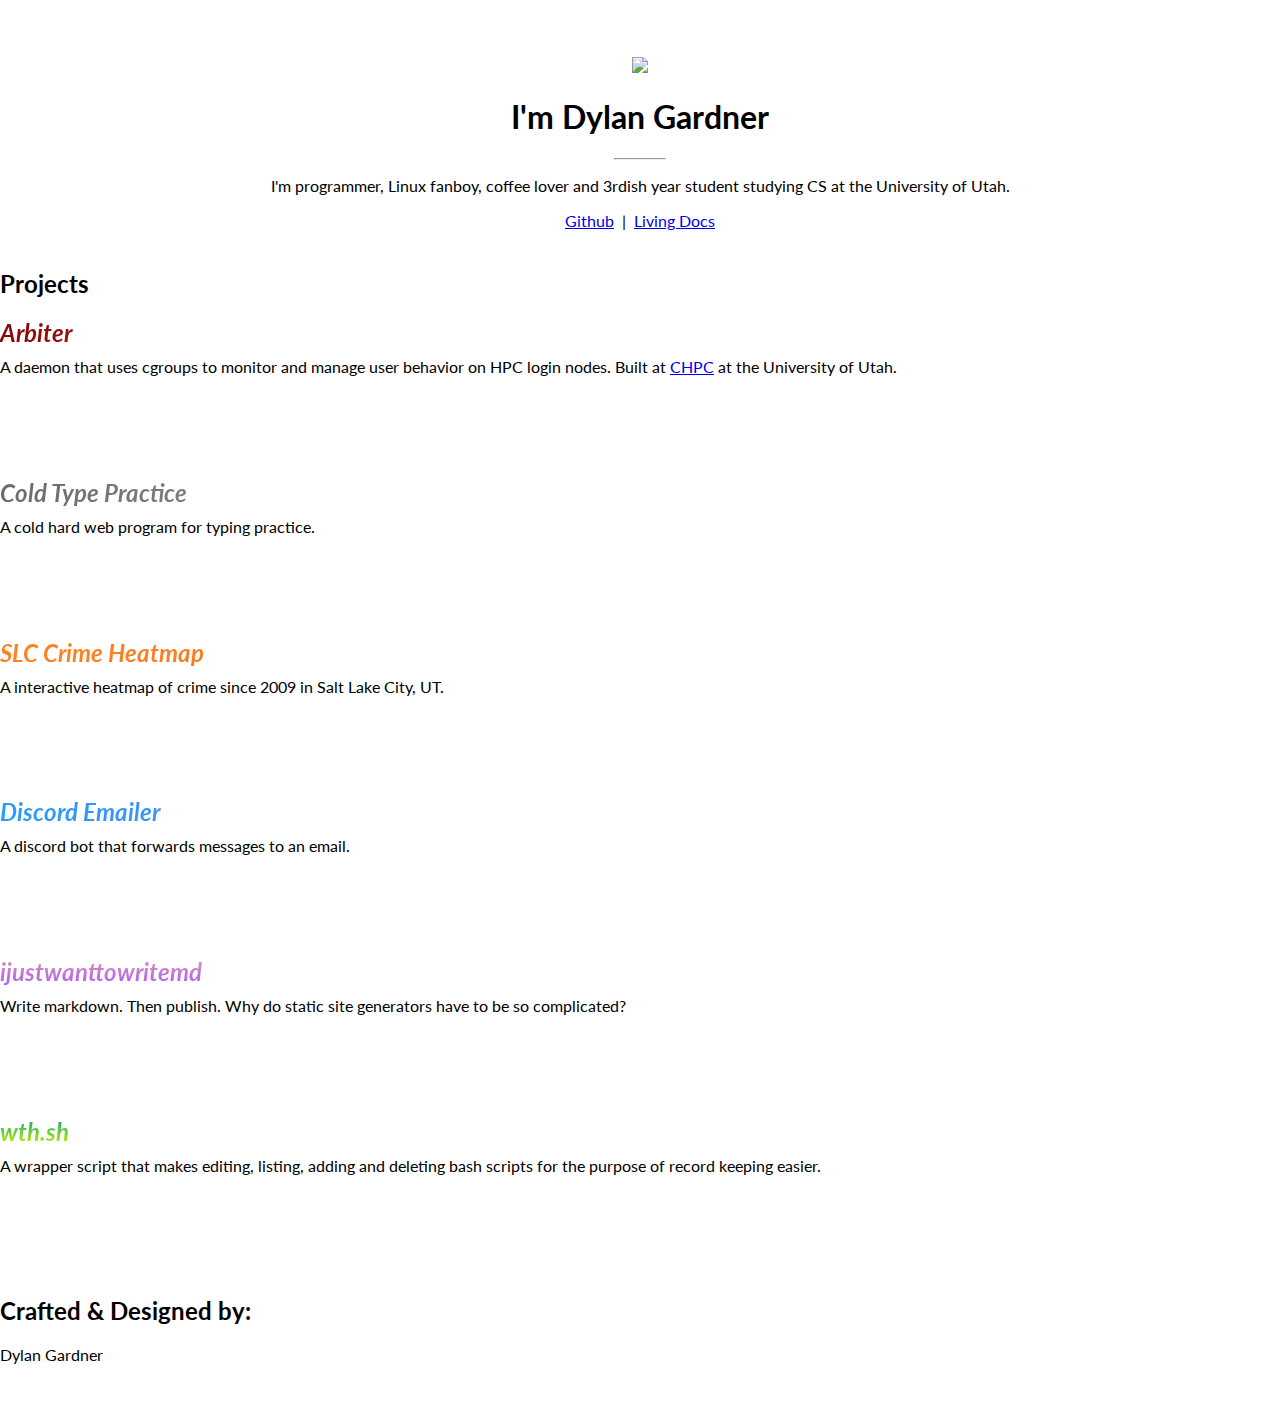
==== index.html @ 2bebaf67 "Replace userctl project box with new Arbiter project" ====
<!DOCTYPE html>
<html>

<head>
  <meta charset="utf-8">
  <meta name="viewport" content="width=device-width, initial-scale=1">
  <title>Dylan Gardner</title>
  <link href="https://fonts.googleapis.com/css?family=Lato:400,700" rel="stylesheet">

  <link rel="stylesheet" href="css/normalize.css">
  <link rel="stylesheet" href="css/justAGrid.min.css">
  <link rel="stylesheet" href="css/bare-simplicity.css">
  <link rel="stylesheet" href="css/extra.css">
</head>

<body class="container">
  <!-- Primary Page Layout -->
  <br><br><br>
  <div id="intro">
    <img src="images/profileColor.svg" width=140>
    <h1>I'm Dylan Gardner</h1>
    <hr>
    <p>I'm programmer, Linux fanboy, coffee lover and 3rdish year student studying CS at the University of Utah.</p>
    <div class="bio-links">
        <a href="https://github.com/dylngg">Github</a>
        &nbsp;|&nbsp;
        <a href="https://dylngg.github.com/living">Living Docs</a>
    </div>
  </div>
  <br>
  <div class="row">
    <h2>Projects</h2>
  </div>
  <div class="row">
    <div class="one-half column" id="feature-arbiter-box">
      <h2 id="feature-arbiter-title"><i><a href="https://gitlab.chpc.utah.edu/arbiter2/arbiter2">Arbiter&nbsp;</a></i></h2>
      A daemon that uses cgroups to monitor and manage user behavior on HPC login nodes. Built at <a href="https://www.chpc.utah.edu">CHPC</a> at the University of Utah.
    </div>
    <div class="one-half column" id="feature-cold-type-practice-box">
      <h2 id="feature-cold-title"><i><a href="https://dylngg.github.io/cold-type-practice">Cold Type Practice&nbsp;</a></i></h2>
      A cold hard web program for typing practice.
    </div>
  </div>
  <div class="row">
    <div class="one-half column" id="feature-slc-box">
      <h2 id="feature-slc-title"><a href="https://dylngg.github.io/slc-crime-heatmap"><i>SLC Crime Heatmap&nbsp;</i></a></h2>
      A interactive heatmap of crime since 2009 in Salt Lake City, UT.
    </div>
    <div class="one-half column" id="feature-discord-box">
      <h2 id="feature-discord-title"><i><a href="https://github.com/dylngg/discord-notification-emailer">Discord Emailer&nbsp;</a></i></h2>
      A discord bot that forwards messages to an email.
    </div>
  </div>
  <div class="row">
    <div class="one-half column" id="feature-ijustwanttowritemd-box">
      <h2 id="feature-ijustwanttowritemd-title"><i><a href="https://github.com/dylngg/ijustwanttowritemd">ijustwanttowritemd&nbsp;</a></i></h2>
      Write markdown. Then publish. Why do static site generators have to be so complicated?
    </div>
    <div class="one-half column" id="feature-wth-box">
      <h2 id="feature-wth-title"><i><a href="https://github.com/dylngg/wth">wth.sh&nbsp;</a></i></h2>
      A wrapper script that makes editing, listing, adding and deleting bash scripts for the purpose of record keeping easier.
    </div>
  </div>
  <br>
  <footer>
    <h2>Crafted &amp; Designed by:</h2>
    Dylan Gardner
  </footer>
  <br><br>
</body>

</html>
---- css/extra.css ----
* {
  font-family: 'Lato', sans-serif;
}
#intro {
  text-align: center;
  max-width: 80%;
  margin: 0 auto;
}
#intro hr {
  width: 50px;
}
.row .one-half {
  min-height: 140px;
}
.one-half h2 {
  margin-bottom: 10px;
}
#feature-arbiter-box h2 {
  color: #c84848;
  background: none;
  background: -moz-linear-gradient(#8c0808, #ff8383);
  background: -webkit-linear-gradient(#8c0808, #ff8383);
  background: linear-gradient(to right, #8c0808, #ff8383);
  background-clip: text !important;
  -moz-background-clip: text !important;
  -webkit-background-clip: text !important;
  -webkit-text-fill-color: transparent !important;
}
#feature-discord-box h2 {
  color: #5487F8;
  background: none;
  background: -moz-linear-gradient(#269cff, #d64de5);
  background: -webkit-linear-gradient(#269cff, #d64de5);
  background: linear-gradient(to right, #269cff, #d64de5);
  background-clip: text !important;
  -moz-background-clip: text !important;
  -webkit-background-clip: text !important;
  -webkit-text-fill-color: transparent !important;
}
#feature-cold-type-practice-box h2 {
  color: #A3A3A3;
  background: none;
  background: -moz-linear-gradient(#6B6B6B, #DCDCDC);
  background: -webkit-linear-gradient(#6B6B6B, #DCDCDC);
  background: linear-gradient(to right, #6B6B6B, #DCDCDC);
  background-clip: text !important;
  -moz-background-clip: text !important;
  -webkit-background-clip: text !important;
  -webkit-text-fill-color: transparent !important;
}
#feature-slc-box h2 {
  color: #EB672E;
  background: none;
  background: -moz-linear-gradient(#FF841D, #D64C40);
  background: -webkit-linear-gradient(#FF841D, #D64C40);
  background: linear-gradient(to right, #FF841D, #D64C40);
  background-clip: text !important;
  -moz-background-clip: text !important;
  -webkit-background-clip: text !important;
  -webkit-text-fill-color: transparent !important;
}
#feature-wth-box h2 {
  color: #67CC3C;
  background: none;
  background: -moz-linear-gradient(#00A877, #CEF000);
  background: -webkit-linear-gradient(#00A877, #CEF000);
  background: linear-gradient(#00A877, #CEF000);
  background-clip: text !important;
  -moz-background-clip: text !important;
  -webkit-background-clip: text !important;
  -webkit-text-fill-color: transparent !important;
}
#feature-ijustwanttowritemd-box h2 {
  color: #C679D7;
  background: none;
  background: -moz-linear-gradient(#DC96B4, #B05CFA);
  background: -webkit-linear-gradient(#DC96B4, #B05CFA);
  background: linear-gradient(#DC96B4, #B05CFA);
  background-clip: text !important;
  -moz-background-clip: text !important;
  -webkit-background-clip: text !important;
  -webkit-text-fill-color: transparent !important;
}
#feature-userctl-box h2 {
  color: #1792D6;
  background: none;
  background: -moz-linear-gradient(#67D0CD, #1556E0);
  background: -webkit-linear-gradient(#67D0CD, #1556E0);
  background: linear-gradient(#67D0CD, #1556E0);
  background-clip: text !important;
  -moz-background-clip: text !important;
  -webkit-background-clip: text !important;
  -webkit-text-fill-color: transparent !important;
}
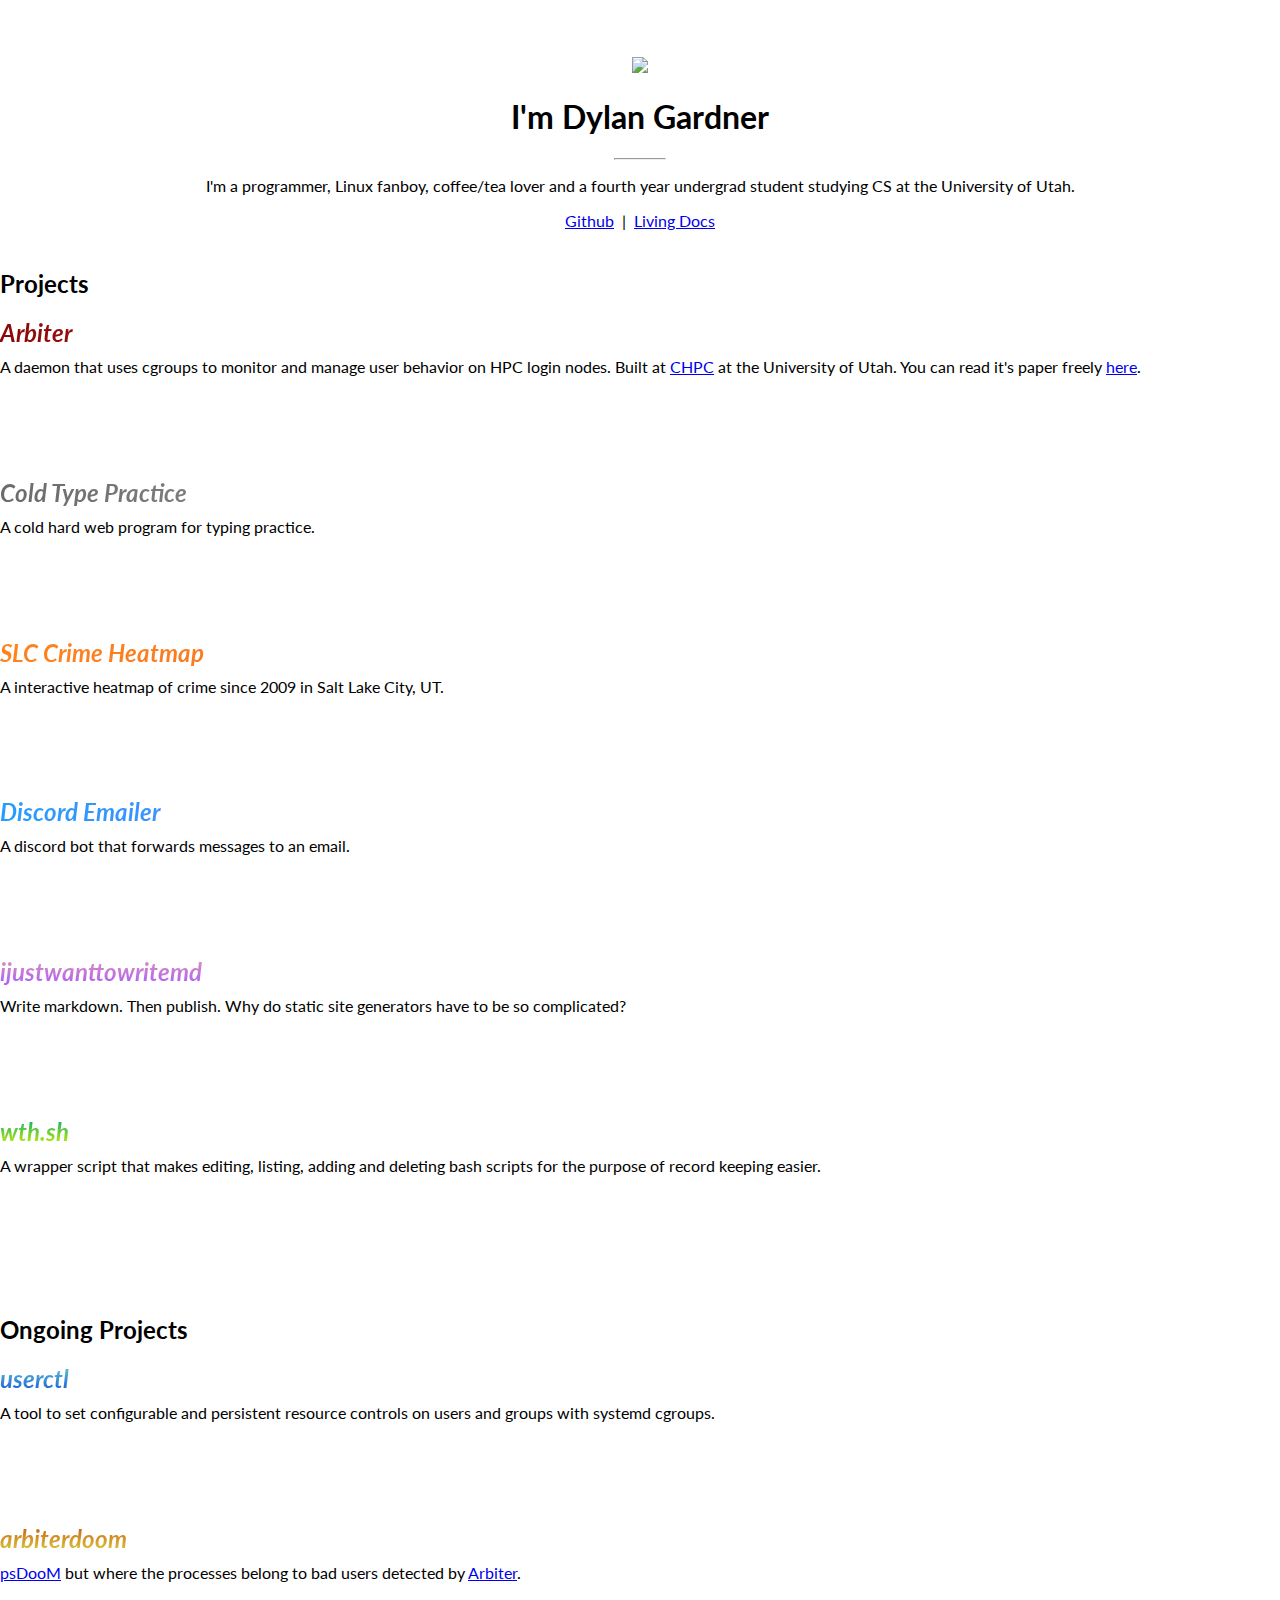
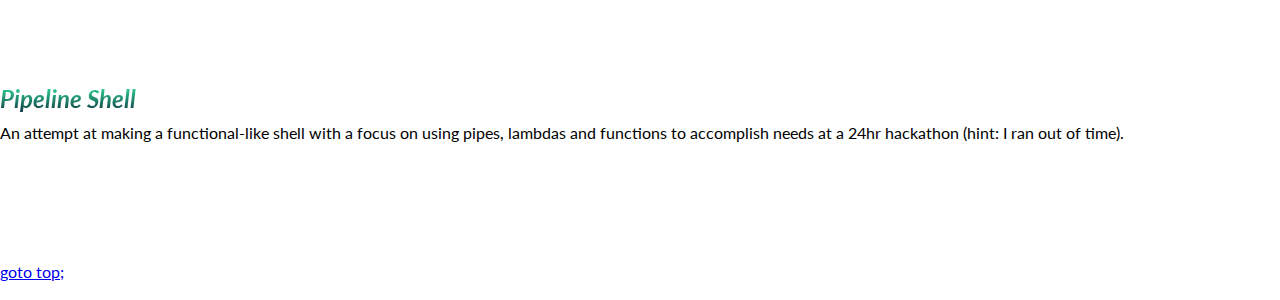
==== commit 03e947a8: "Show off ongoing projects" ====
--- a/index.html
+++ b/index.html
@@ -7,7 +7,7 @@
   <title>Dylan Gardner</title>
   <link href="https://fonts.googleapis.com/css?family=Lato:400,700" rel="stylesheet">
 
-  <link rel="stylesheet" href="css/normalize.css">
+  <link rel="stylesheet" href="css/normalize.min.css">
   <link rel="stylesheet" href="css/justAGrid.min.css">
   <link rel="stylesheet" href="css/bare-simplicity.css">
   <link rel="stylesheet" href="css/extra.css">
@@ -20,7 +20,7 @@
     <img src="images/profileColor.svg" width=140>
     <h1>I'm Dylan Gardner</h1>
     <hr>
-    <p>I'm programmer, Linux fanboy, coffee lover and 3rdish year student studying CS at the University of Utah.</p>
+    <p>I'm a programmer, Linux fanboy, coffee/tea lover and a fourth year undergrad student studying CS at the University of Utah.</p>
     <div class="bio-links">
         <a href="https://github.com/dylngg">Github</a>
         &nbsp;|&nbsp;
@@ -34,7 +34,7 @@
   <div class="row">
     <div class="one-half column" id="feature-arbiter-box">
       <h2 id="feature-arbiter-title"><i><a href="https://gitlab.chpc.utah.edu/arbiter2/arbiter2">Arbiter&nbsp;</a></i></h2>
-      A daemon that uses cgroups to monitor and manage user behavior on HPC login nodes. Built at <a href="https://www.chpc.utah.edu">CHPC</a> at the University of Utah.
+      A daemon that uses cgroups to monitor and manage user behavior on HPC login nodes. Built at <a href="https://www.chpc.utah.edu">CHPC</a> at the University of Utah. You can read it's paper freely <a href="https://dylngg.github.io/resources/arbiterTechPaper.pdf">here</a>.
     </div>
     <div class="one-half column" id="feature-cold-type-practice-box">
       <h2 id="feature-cold-title"><i><a href="https://dylngg.github.io/cold-type-practice">Cold Type Practice&nbsp;</a></i></h2>
@@ -62,10 +62,29 @@
     </div>
   </div>
   <br>
-  <footer>
-    <h2>Crafted &amp; Designed by:</h2>
-    Dylan Gardner
-  </footer>
+  <br>
+  <div class="row">
+    <h2>Ongoing Projects</h2>
+  </div>
+  <div class="row">
+    <div class="one-half column" id="feature-userctl-box">
+      <h2 id="feature-userctl-title"><i><a href="https://github.com/dylngg/userctl">userctl&nbsp;</a></i></h2>
+      A tool to set configurable and persistent resource controls on users and groups with systemd cgroups.
+    </div>
+    <div class="one-half column" id="feature-arbiterdoom-box">
+      <h2 id="feature-arbiterdoom-title"><i><a href="https://github.com/dylngg/arbiterdoom">arbiterdoom&nbsp;</a></i></h2>
+      <a href="http://psdoom.sourceforge.net/">psDooM</a> but where the processes belong to bad users detected by <a href="https://gitlab.chpc.utah.edu/arbiter2/arbiter2">Arbiter</a>.
+    </div>
+  </div>
+  <div class="row">
+    <div class="one-half column" id="feature-pipelineshell-box">
+      <h2 id="feature-pipelineshell-title"><i><a href="https://github.com/dylngg/pipelineshell">Pipeline Shell&nbsp;</a></i></h2>
+      An attempt at making a functional-like shell with a focus on using pipes, lambdas and functions to accomplish needs at a 24hr hackathon (hint: I ran out of time).
+    </div>
+  </div>
+  <br>
+  <br>
+  <a href="#">goto top;</a>
   <br><br>
 </body>
 
--- a/css/extra.css
+++ b/css/extra.css
@@ -92,3 +92,25 @@
   -webkit-background-clip: text !important;
   -webkit-text-fill-color: transparent !important;
 }
+#feature-arbiterdoom-box h2 {
+  color: #D19429;
+  background: none;
+  background: -moz-linear-gradient(#C95613, #D9D23E);
+  background: -webkit-linear-gradient(#C95613, #D9D23E);
+  background: linear-gradient(#C95613, #D9D23E);
+  background-clip: text !important;
+  -moz-background-clip: text !important;
+  -webkit-background-clip: text !important;
+  -webkit-text-fill-color: transparent !important;
+}
+#feature-pipelineshell-box h2 {
+  color: #0F3443;
+  background: none;
+  background: -moz-linear-gradient(#34E89E, #0F3443);
+  background: -webkit-linear-gradient(#34E89E, #0F3443);
+  background: linear-gradient(#34E89E, #0F3443);
+  background-clip: text !important;
+  -moz-background-clip: text !important;
+  -webkit-background-clip: text !important;
+  -webkit-text-fill-color: transparent !important;
+}
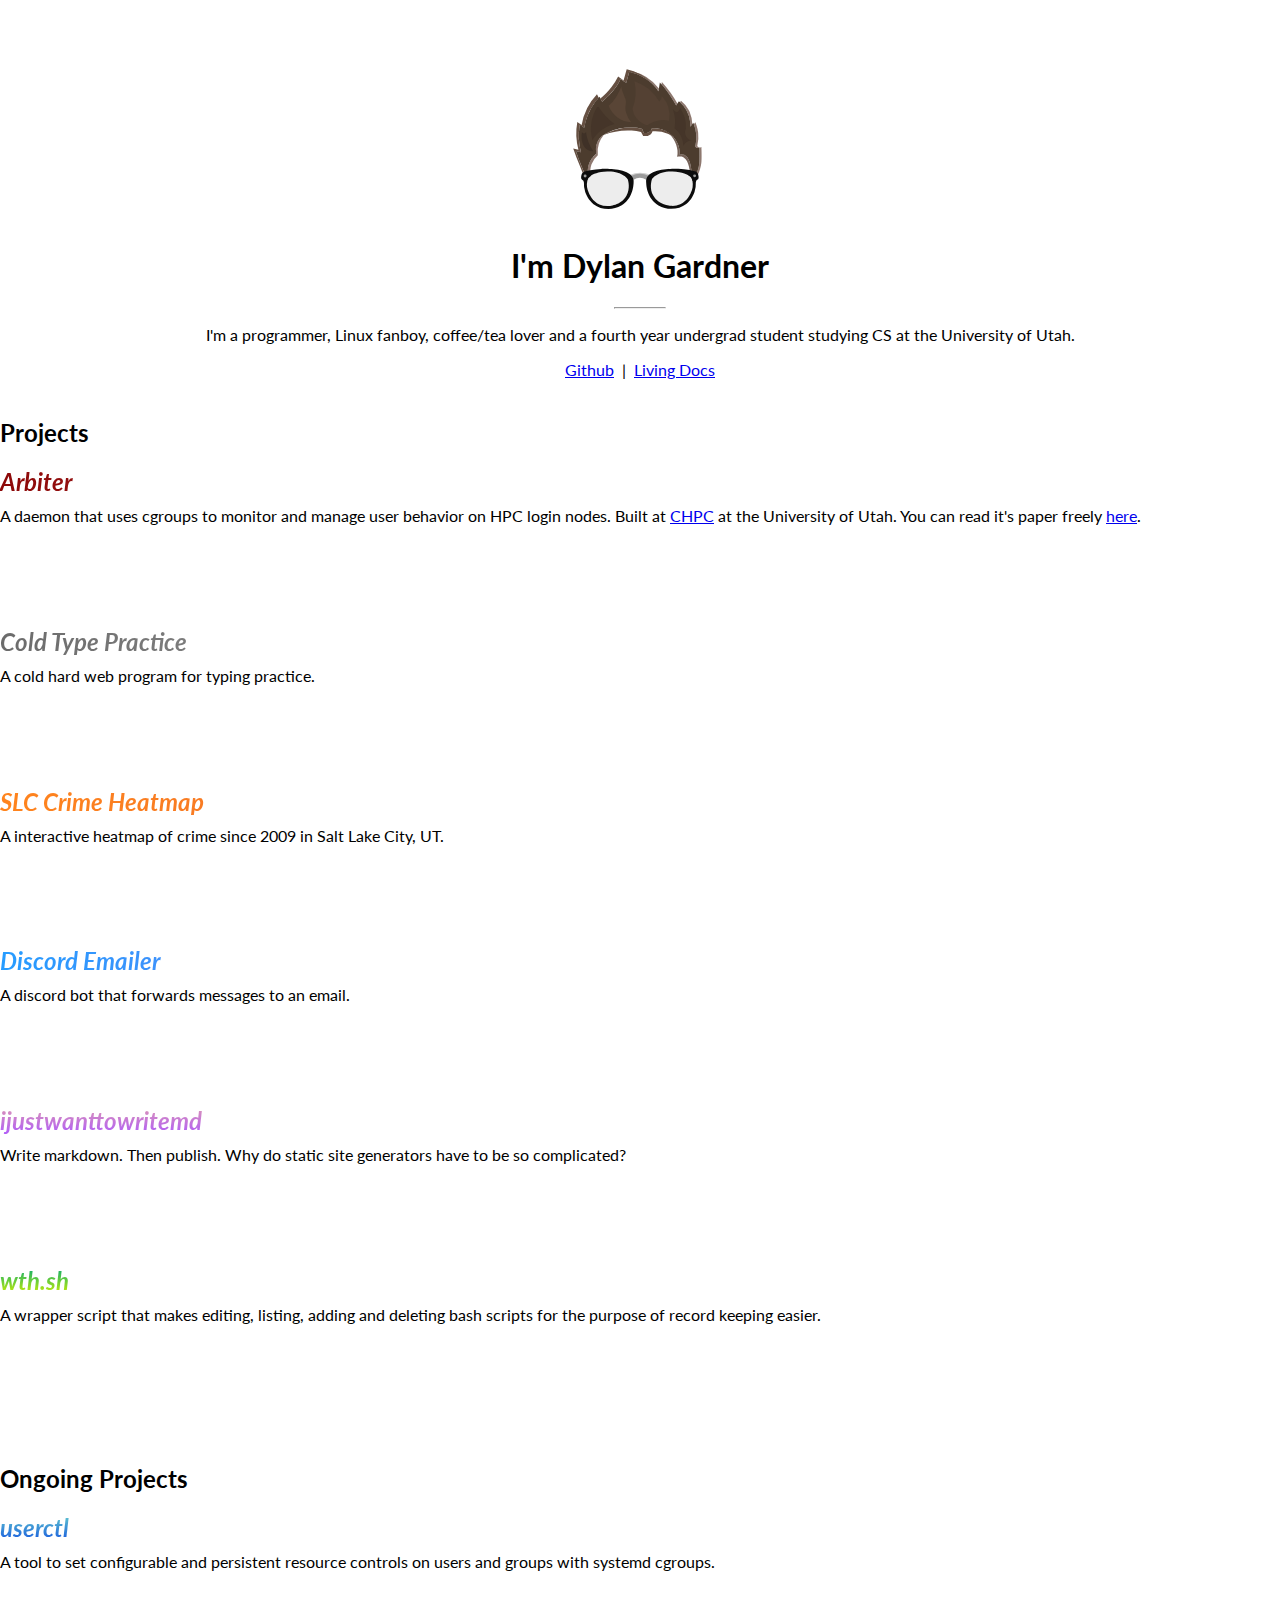
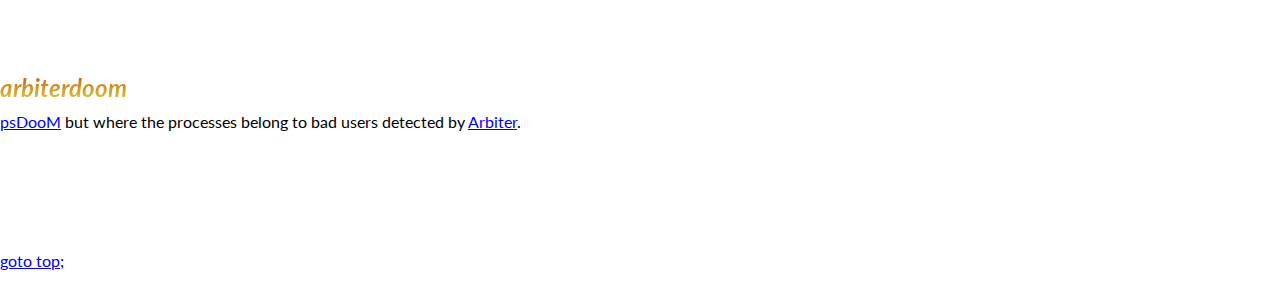
==== commit ce46c3c4: "Make default profile image more bland, but show colorful one upon hover" ====
--- a/index.html
+++ b/index.html
@@ -17,7 +17,7 @@
   <!-- Primary Page Layout -->
   <br><br><br>
   <div id="intro">
-    <img src="images/profileColor.svg" width=140>
+    <img src="images/profileBland.svg" onmouseover="this.src='images/profileColor.svg';" onmouseout="this.src='images/profileBland.svg';" width=220>
     <h1>I'm Dylan Gardner</h1>
     <hr>
     <p>I'm a programmer, Linux fanboy, coffee/tea lover and a fourth year undergrad student studying CS at the University of Utah.</p>
@@ -76,12 +76,6 @@
       <a href="http://psdoom.sourceforge.net/">psDooM</a> but where the processes belong to bad users detected by <a href="https://gitlab.chpc.utah.edu/arbiter2/arbiter2">Arbiter</a>.
     </div>
   </div>
-  <div class="row">
-    <div class="one-half column" id="feature-pipelineshell-box">
-      <h2 id="feature-pipelineshell-title"><i><a href="https://github.com/dylngg/pipelineshell">Pipeline Shell&nbsp;</a></i></h2>
-      An attempt at making a functional-like shell with a focus on using pipes, lambdas and functions to accomplish needs at a 24hr hackathon (hint: I ran out of time).
-    </div>
-  </div>
   <br>
   <br>
   <a href="#">goto top;</a>
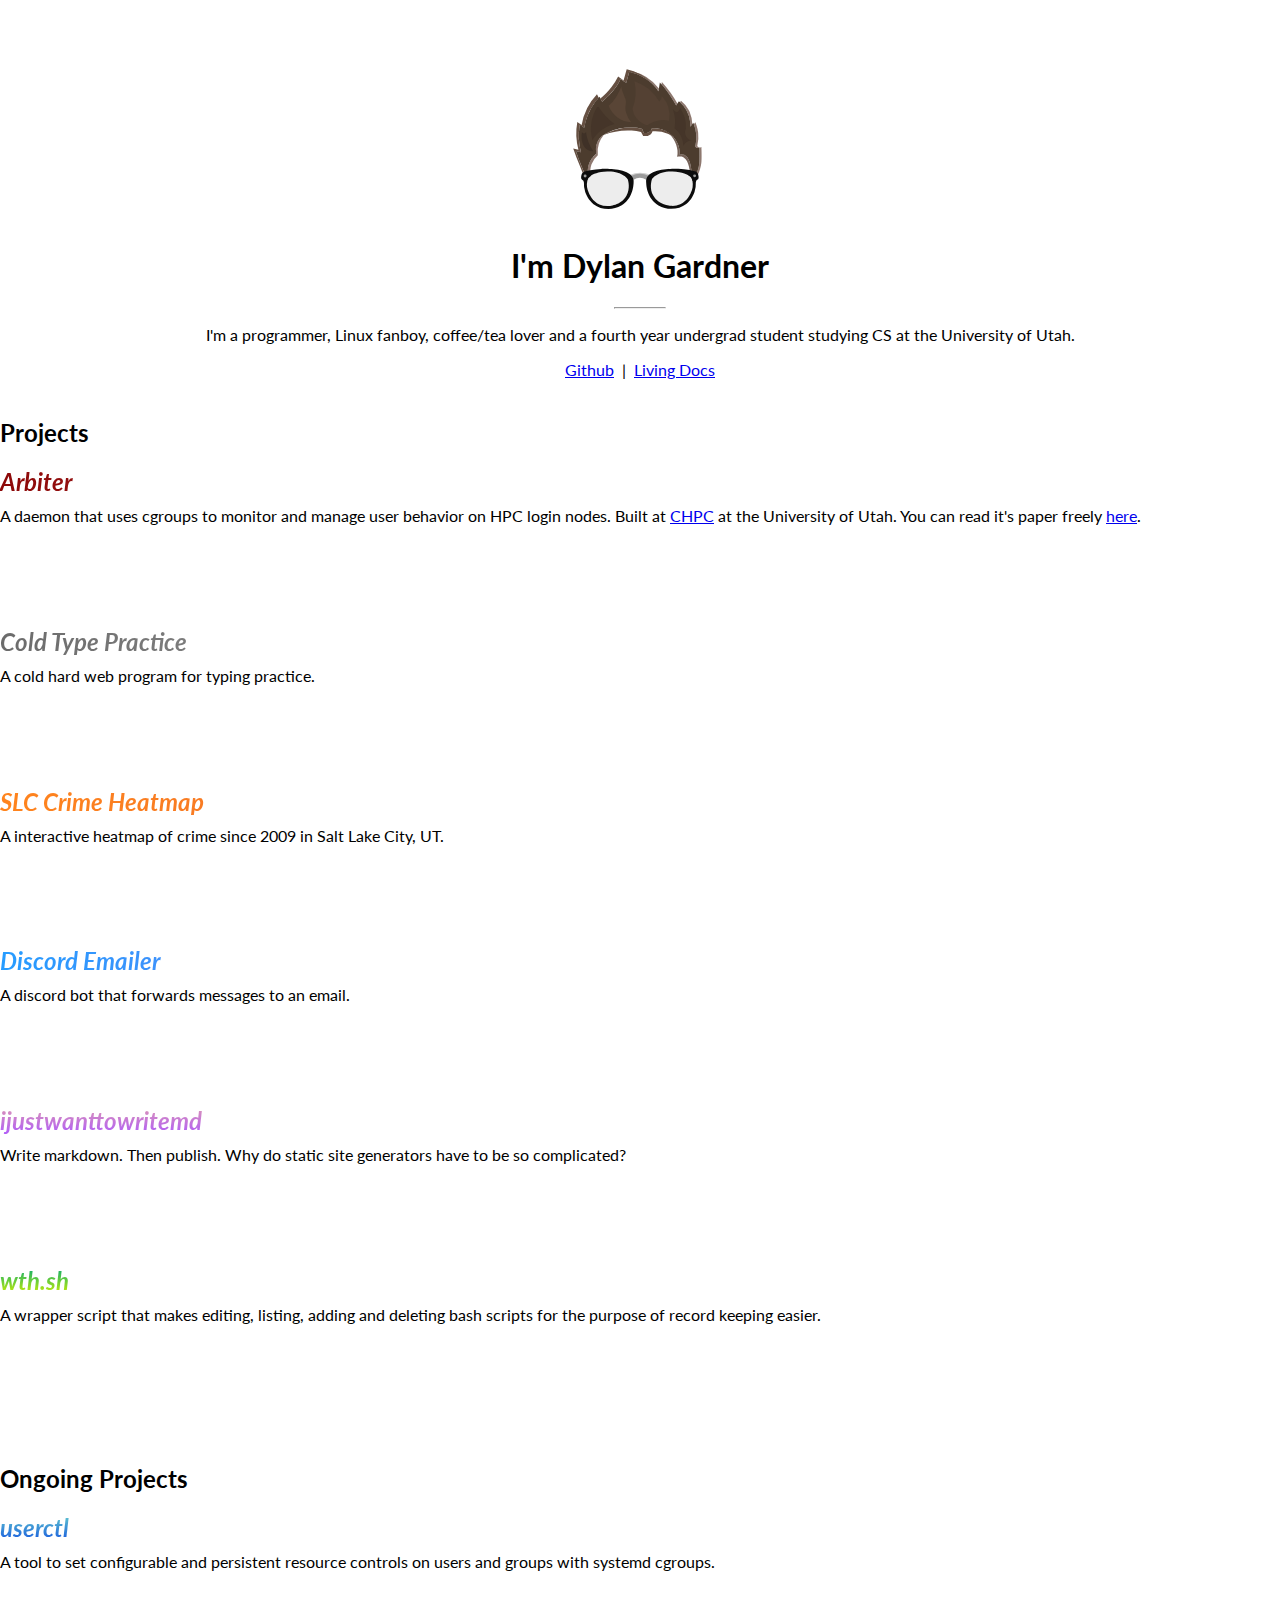
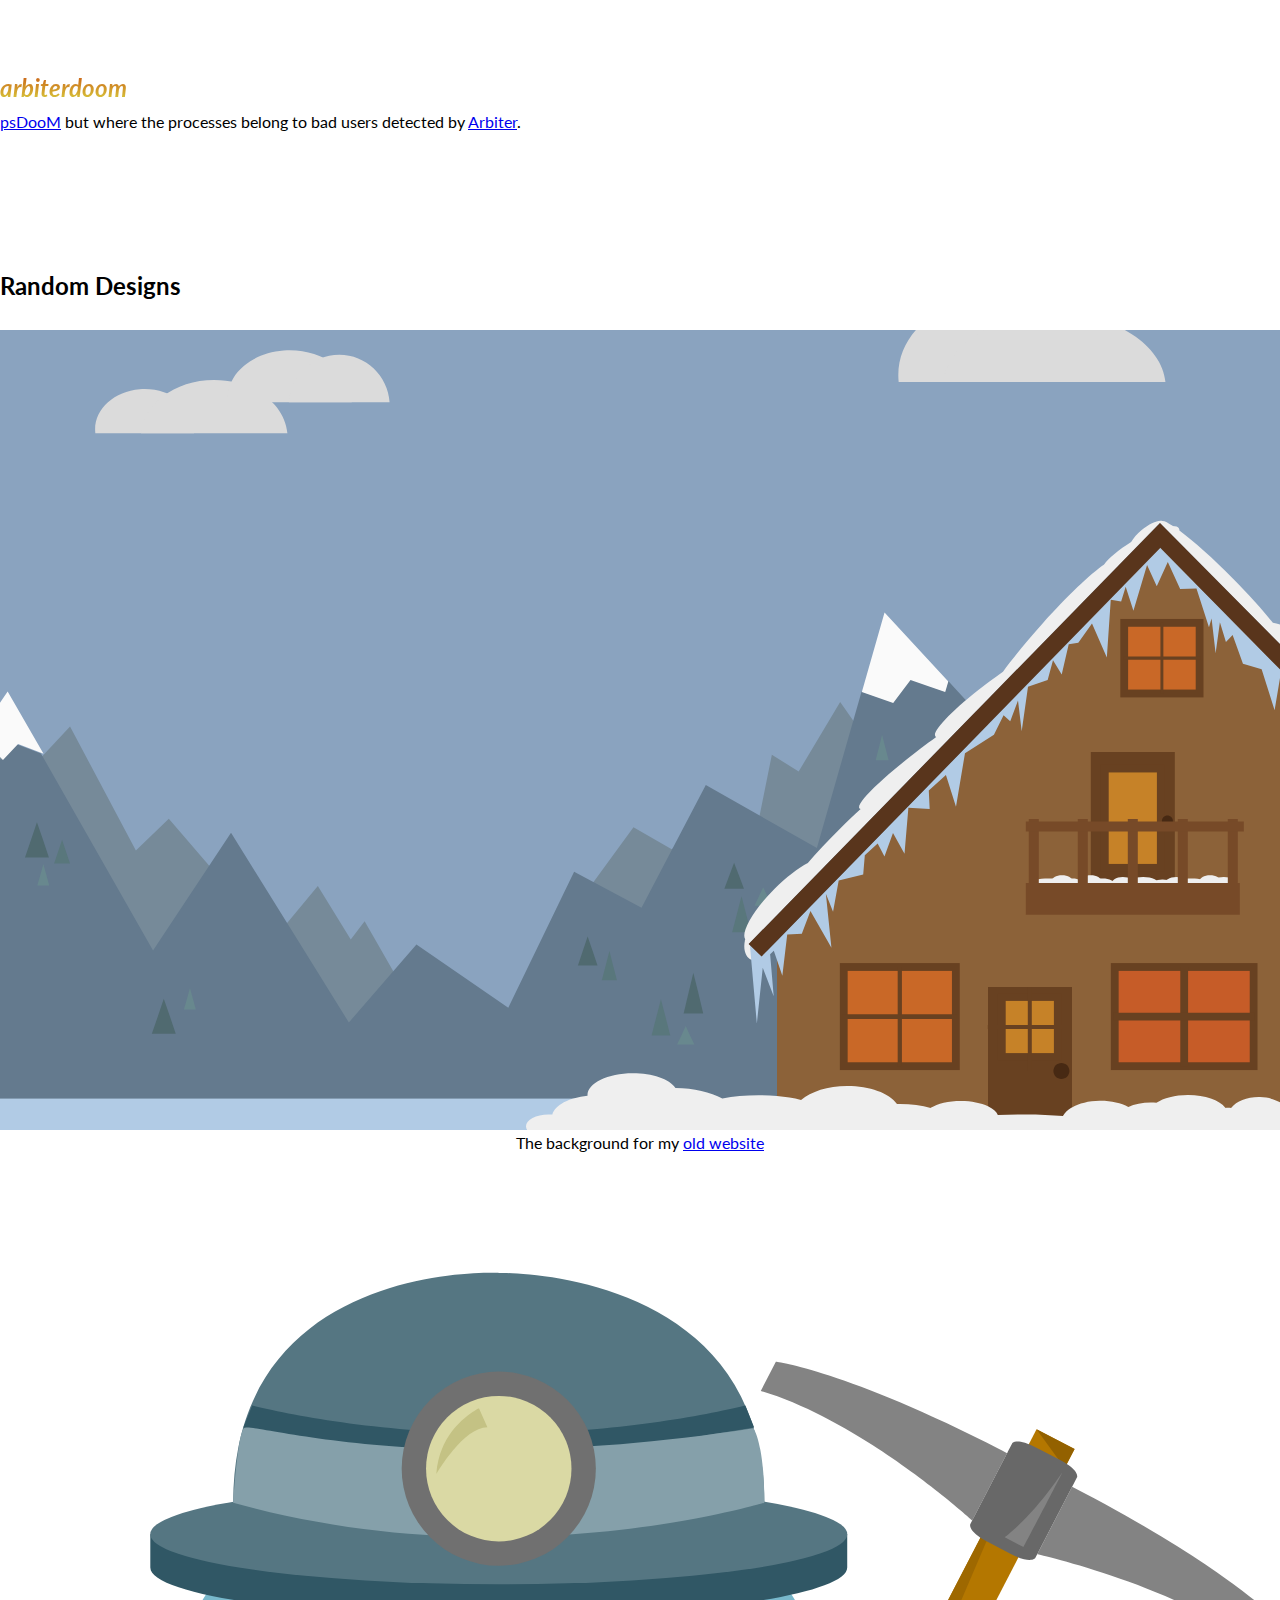
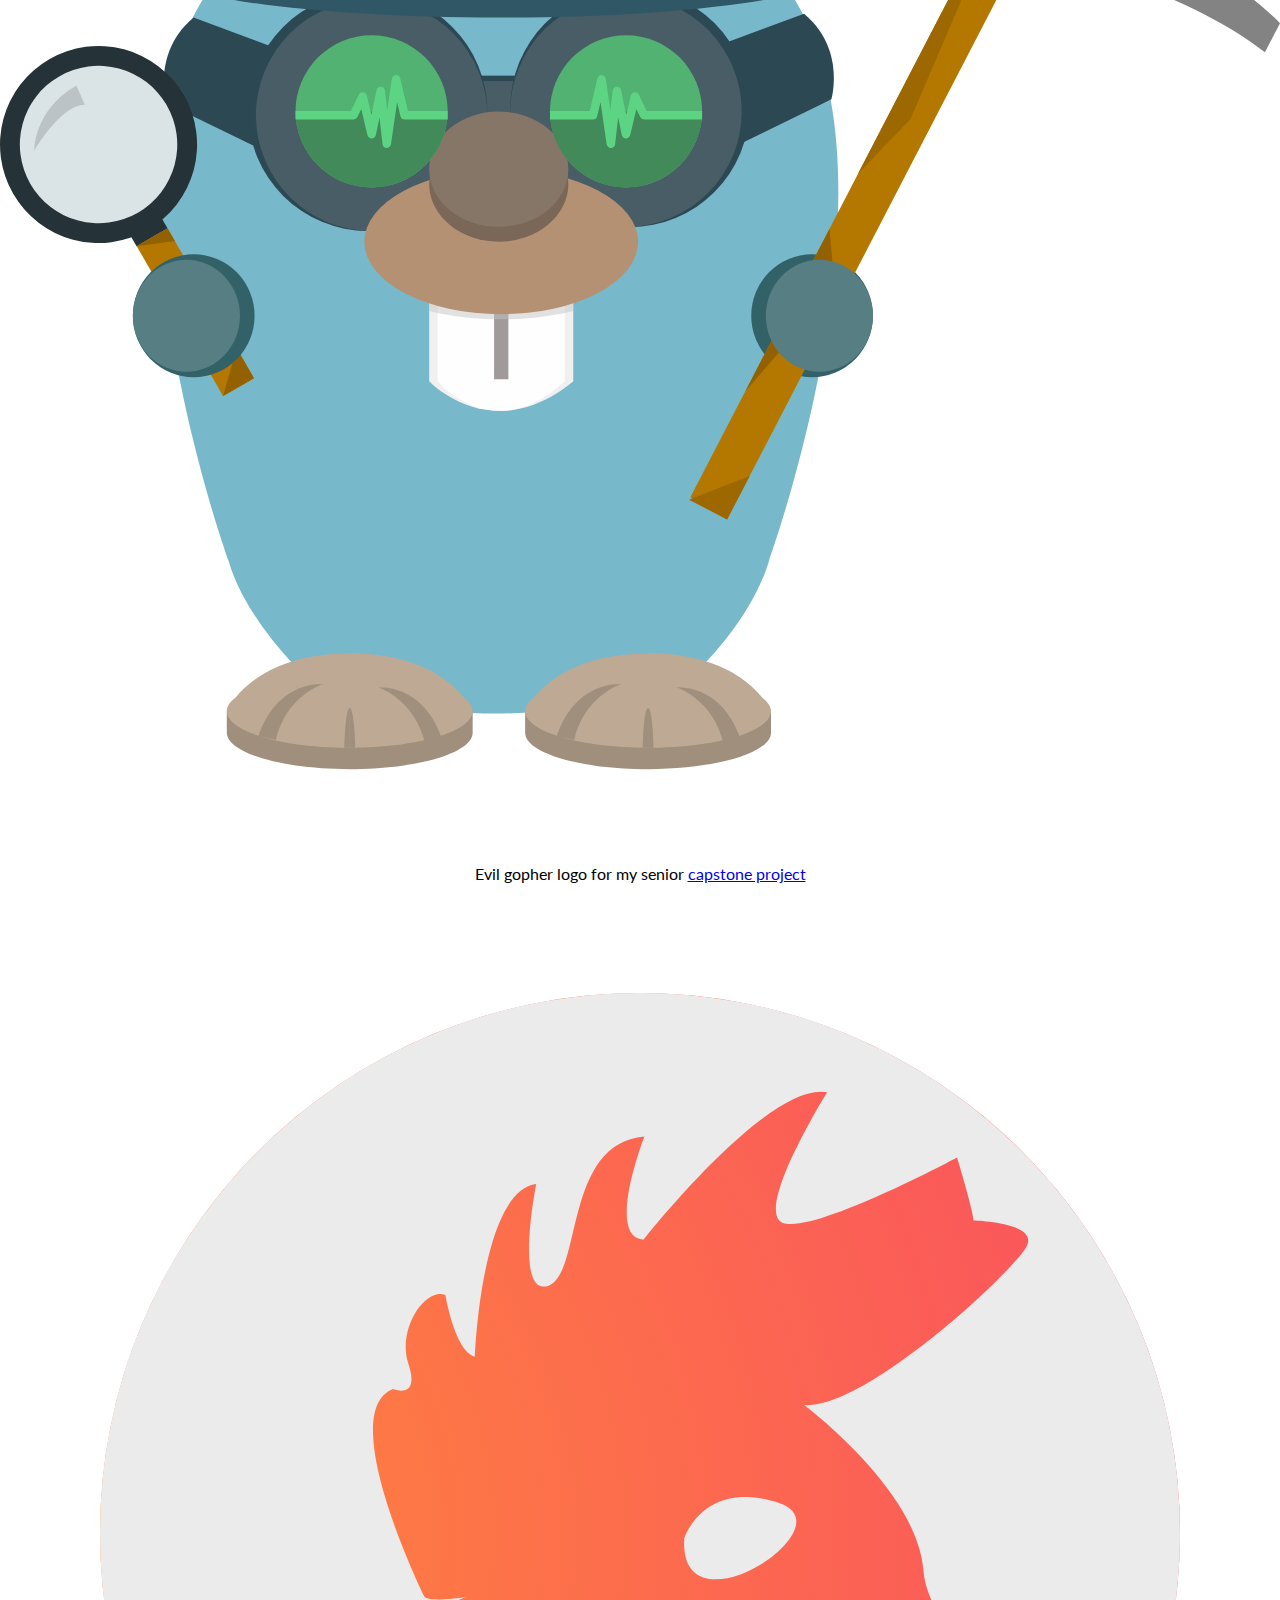
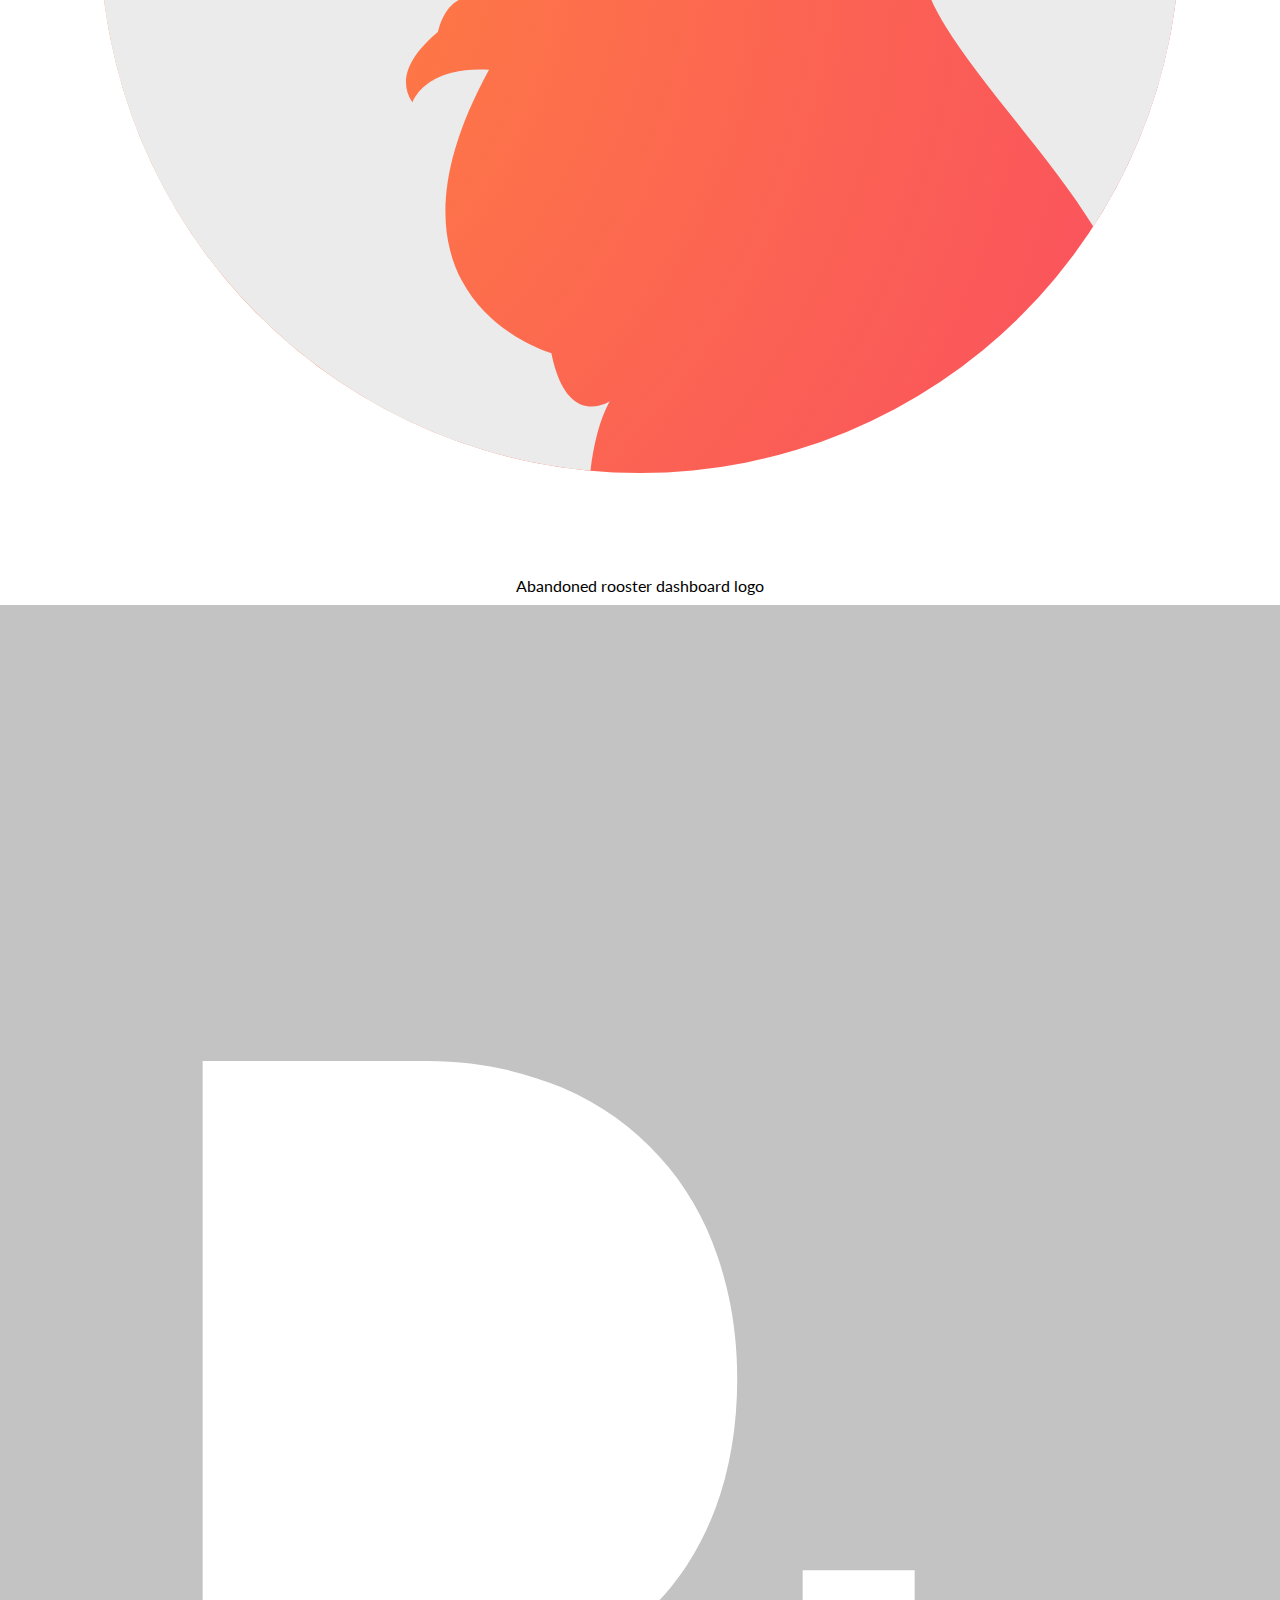
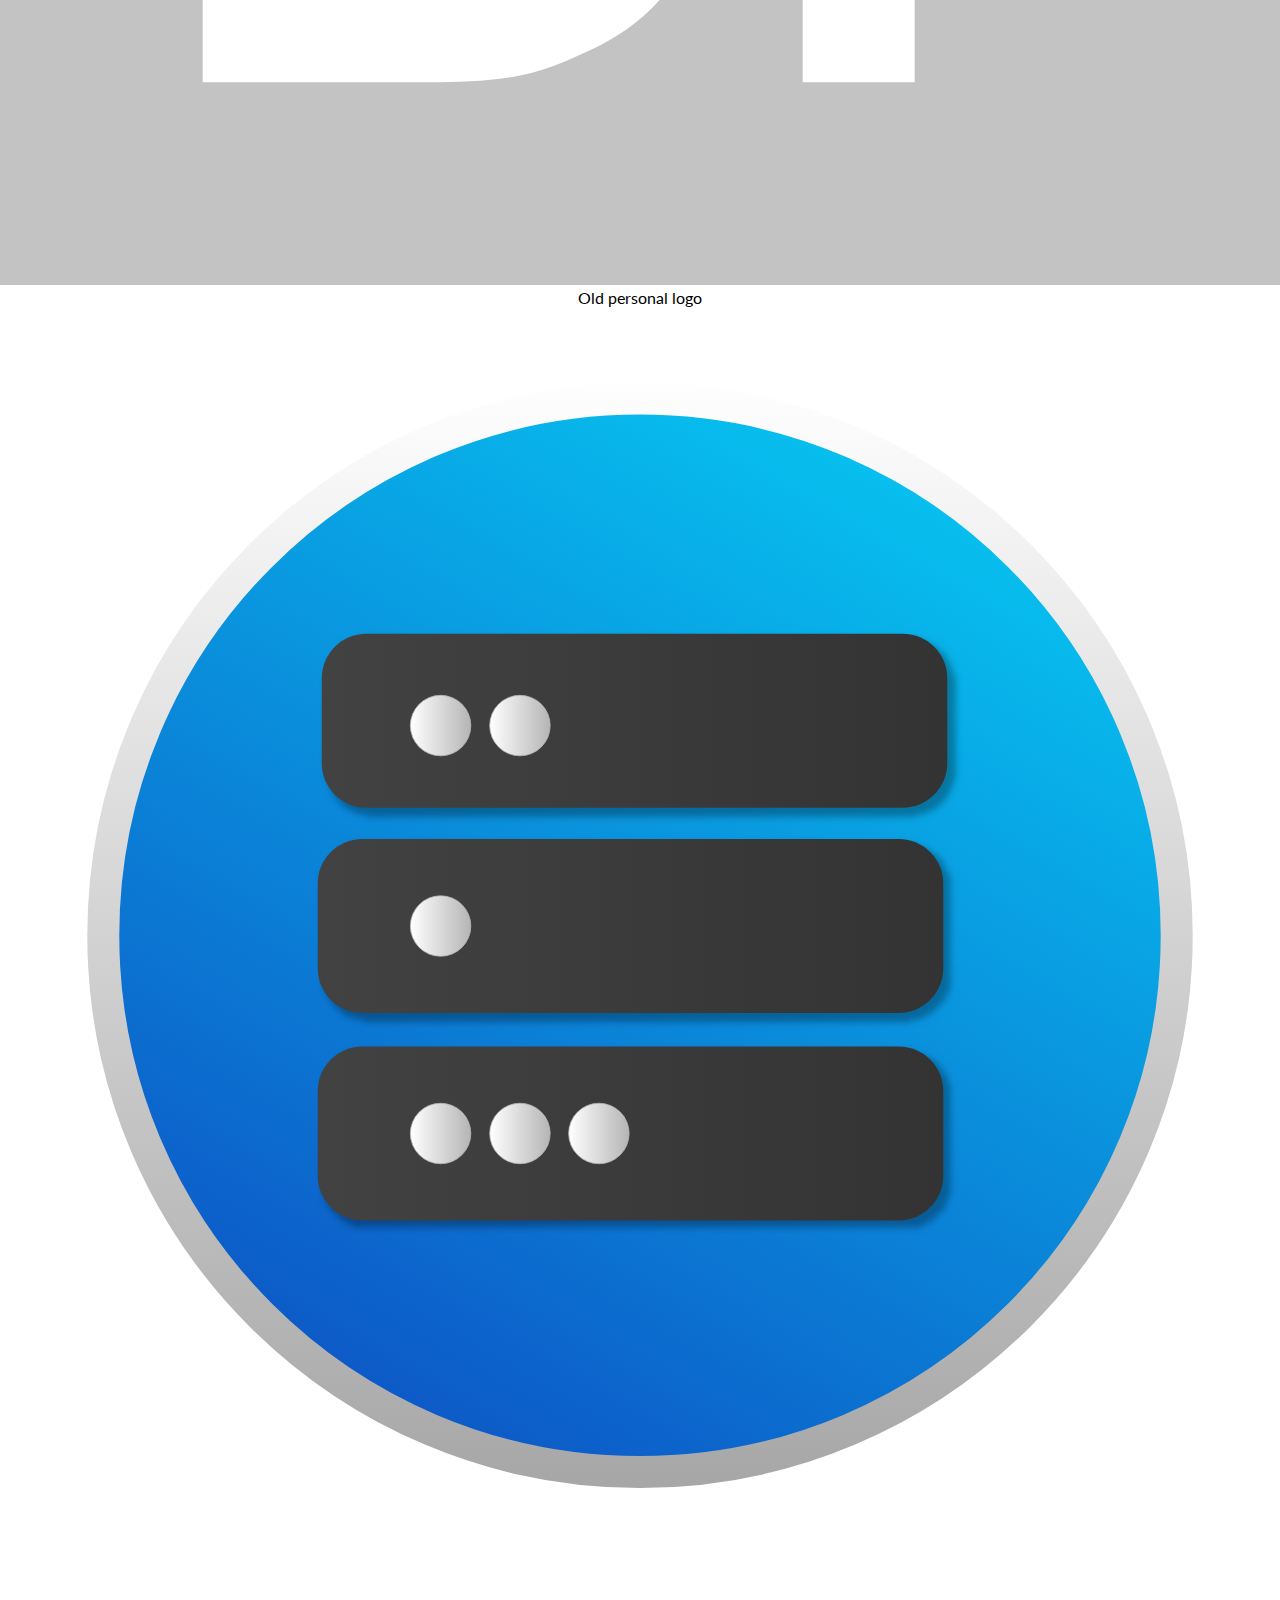
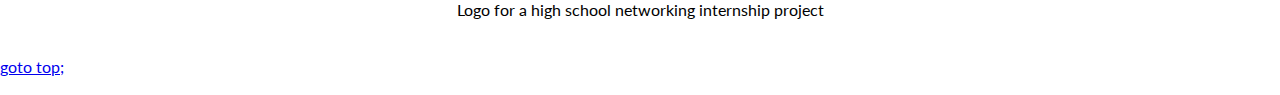
==== commit 128aeedd: "Upload some designs to show off on homepage" ====
--- a/index.html
+++ b/index.html
@@ -78,6 +78,37 @@
   </div>
   <br>
   <br>
+  <div class="row">
+    <h2>Random Designs</h2>
+  </div>
+  <div class="row">
+    <div class="twelve columns center">
+      <img src="images/newton.svg" alt="Flat Design of Mountains with a House">
+      <span>The background for my <a href="old/index.html">old website</a></span>
+    </div>
+  </div>
+  <br>
+  <div class="row">
+    <div class="three columns center">
+        <img src="images/gopher.svg" alt="a evil detective gopher">
+        <span>Evil gopher logo for my senior <a href="https://github.com/call-buddy/call-buddy">capstone project</a></span>
+    </div>
+    <div class="three columns center">
+        <img src="images/rooster-logo.svg" alt="a rooster face">
+        <span>Abandoned rooster dashboard logo</span>
+    </div>
+    <div class="three columns center">
+        <img src="images/logo-square.svg" alt="logo of dylan gardner">
+        <span>Old personal logo</span>
+    </div>
+    <div class="three columns center">
+        <img src="images/net-logo.svg" alt="a switch setup icon">
+        <span>Logo for a high school networking internship project</span>
+    </div>
+  </div>
+  <div class="row">
+  </div>
+  <br><br>
   <a href="#">goto top;</a>
   <br><br>
 </body>
--- a/css/extra.css
+++ b/css/extra.css
@@ -103,14 +103,7 @@
   -webkit-background-clip: text !important;
   -webkit-text-fill-color: transparent !important;
 }
-#feature-pipelineshell-box h2 {
-  color: #0F3443;
-  background: none;
-  background: -moz-linear-gradient(#34E89E, #0F3443);
-  background: -webkit-linear-gradient(#34E89E, #0F3443);
-  background: linear-gradient(#34E89E, #0F3443);
-  background-clip: text !important;
-  -moz-background-clip: text !important;
-  -webkit-background-clip: text !important;
-  -webkit-text-fill-color: transparent !important;
+.center {
+  padding-top: 10px;
+  text-align: center;
 }
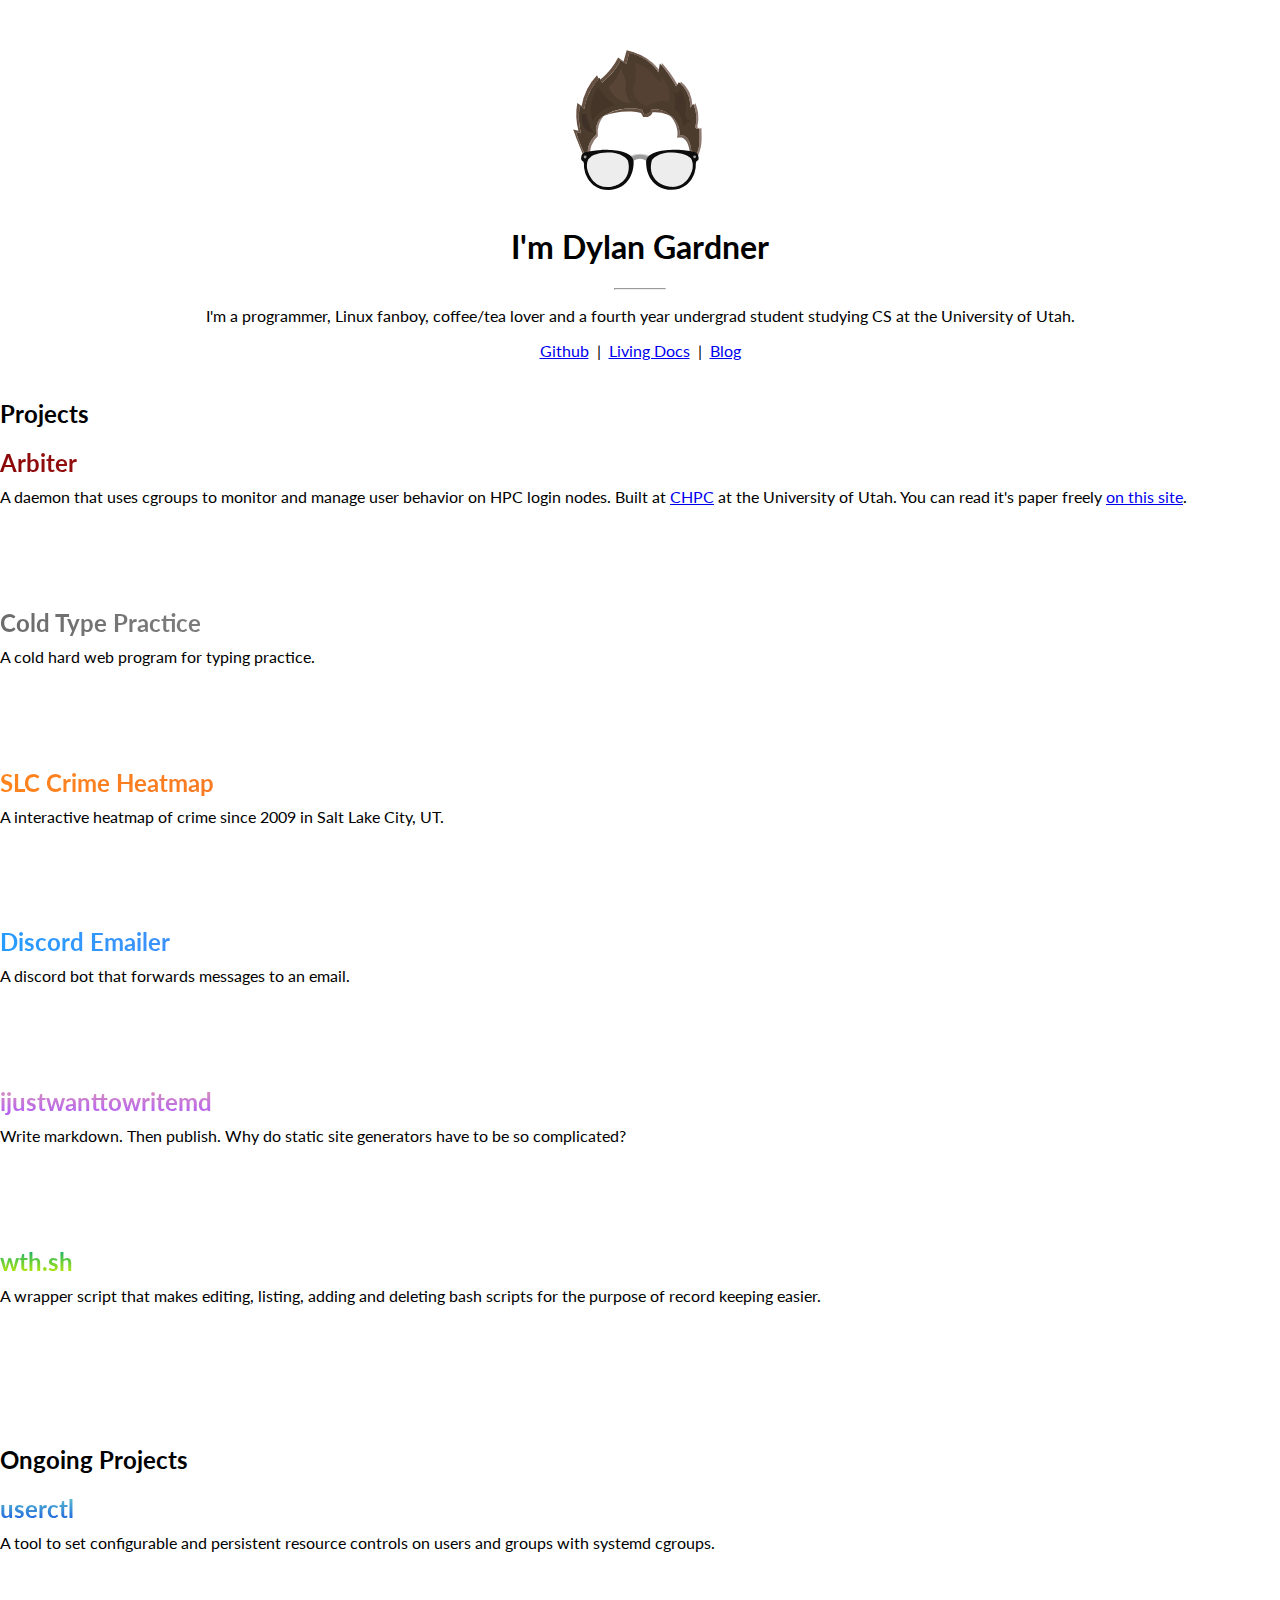
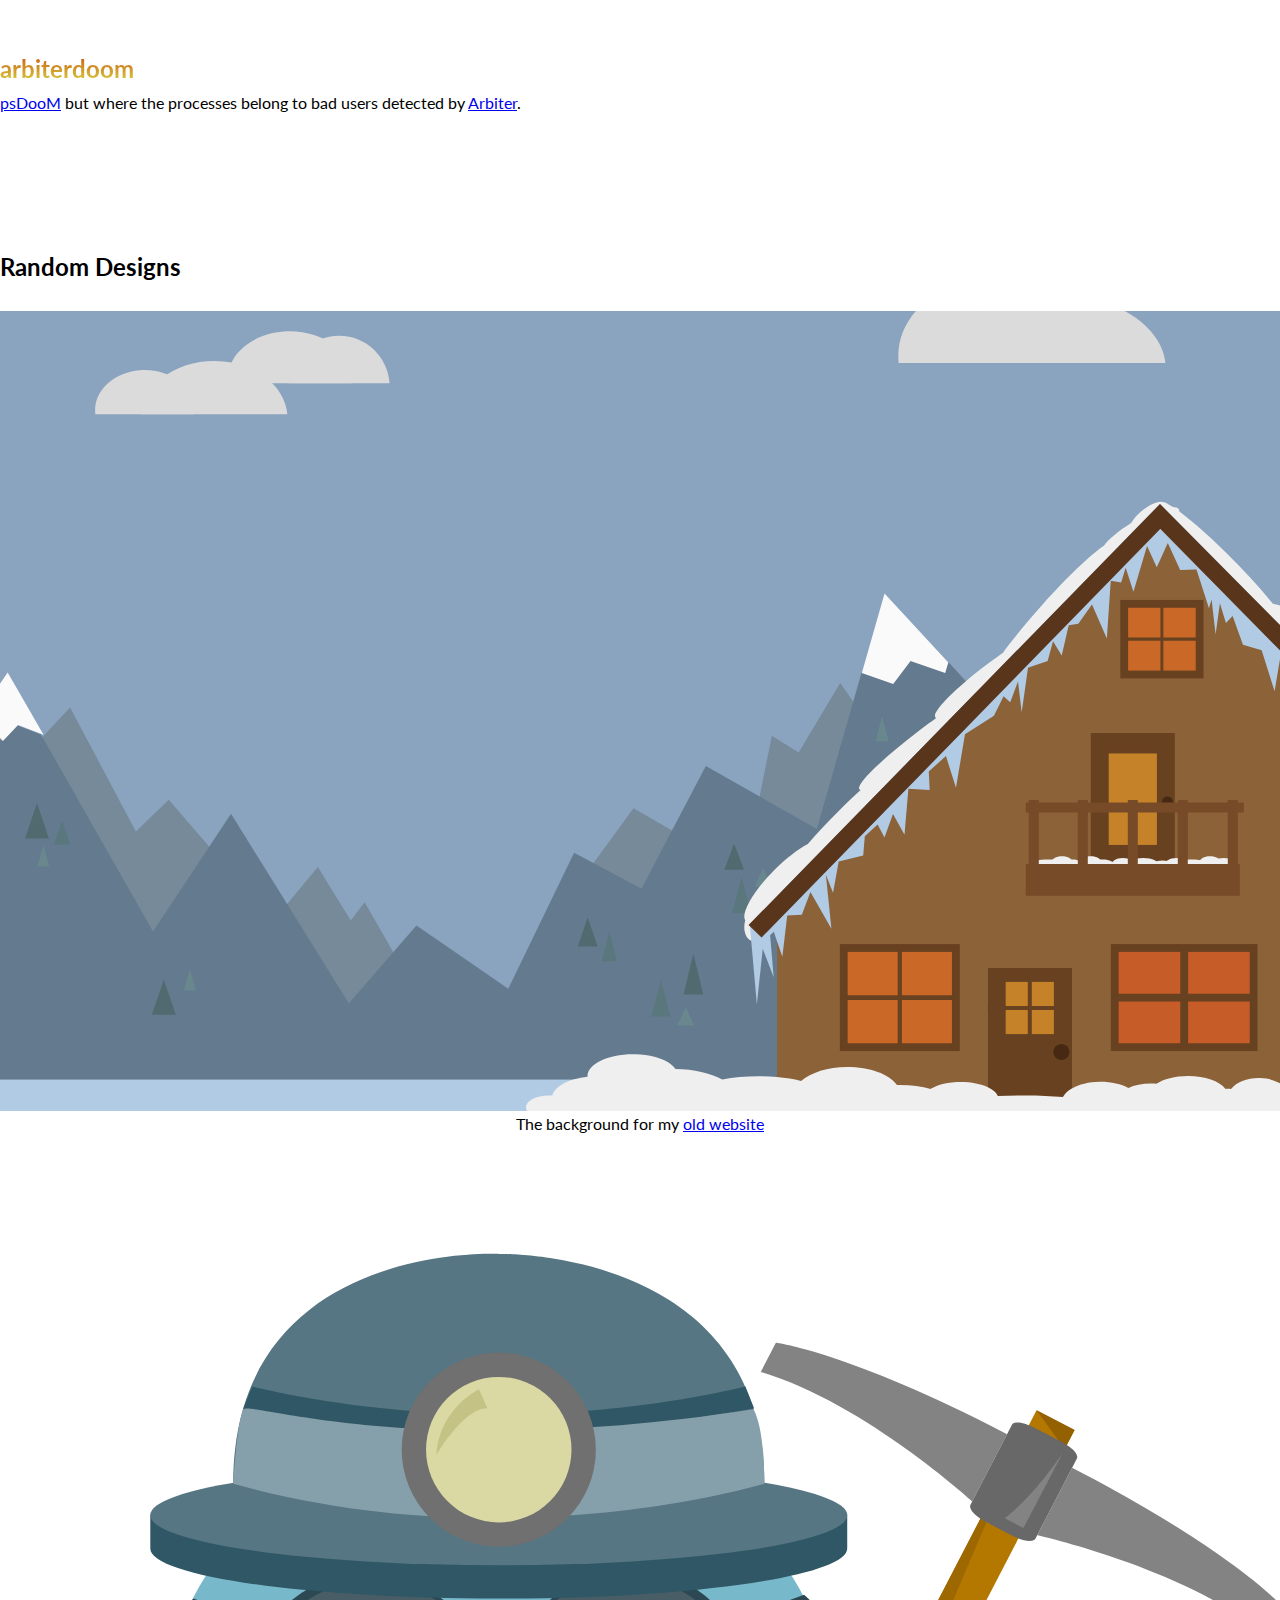
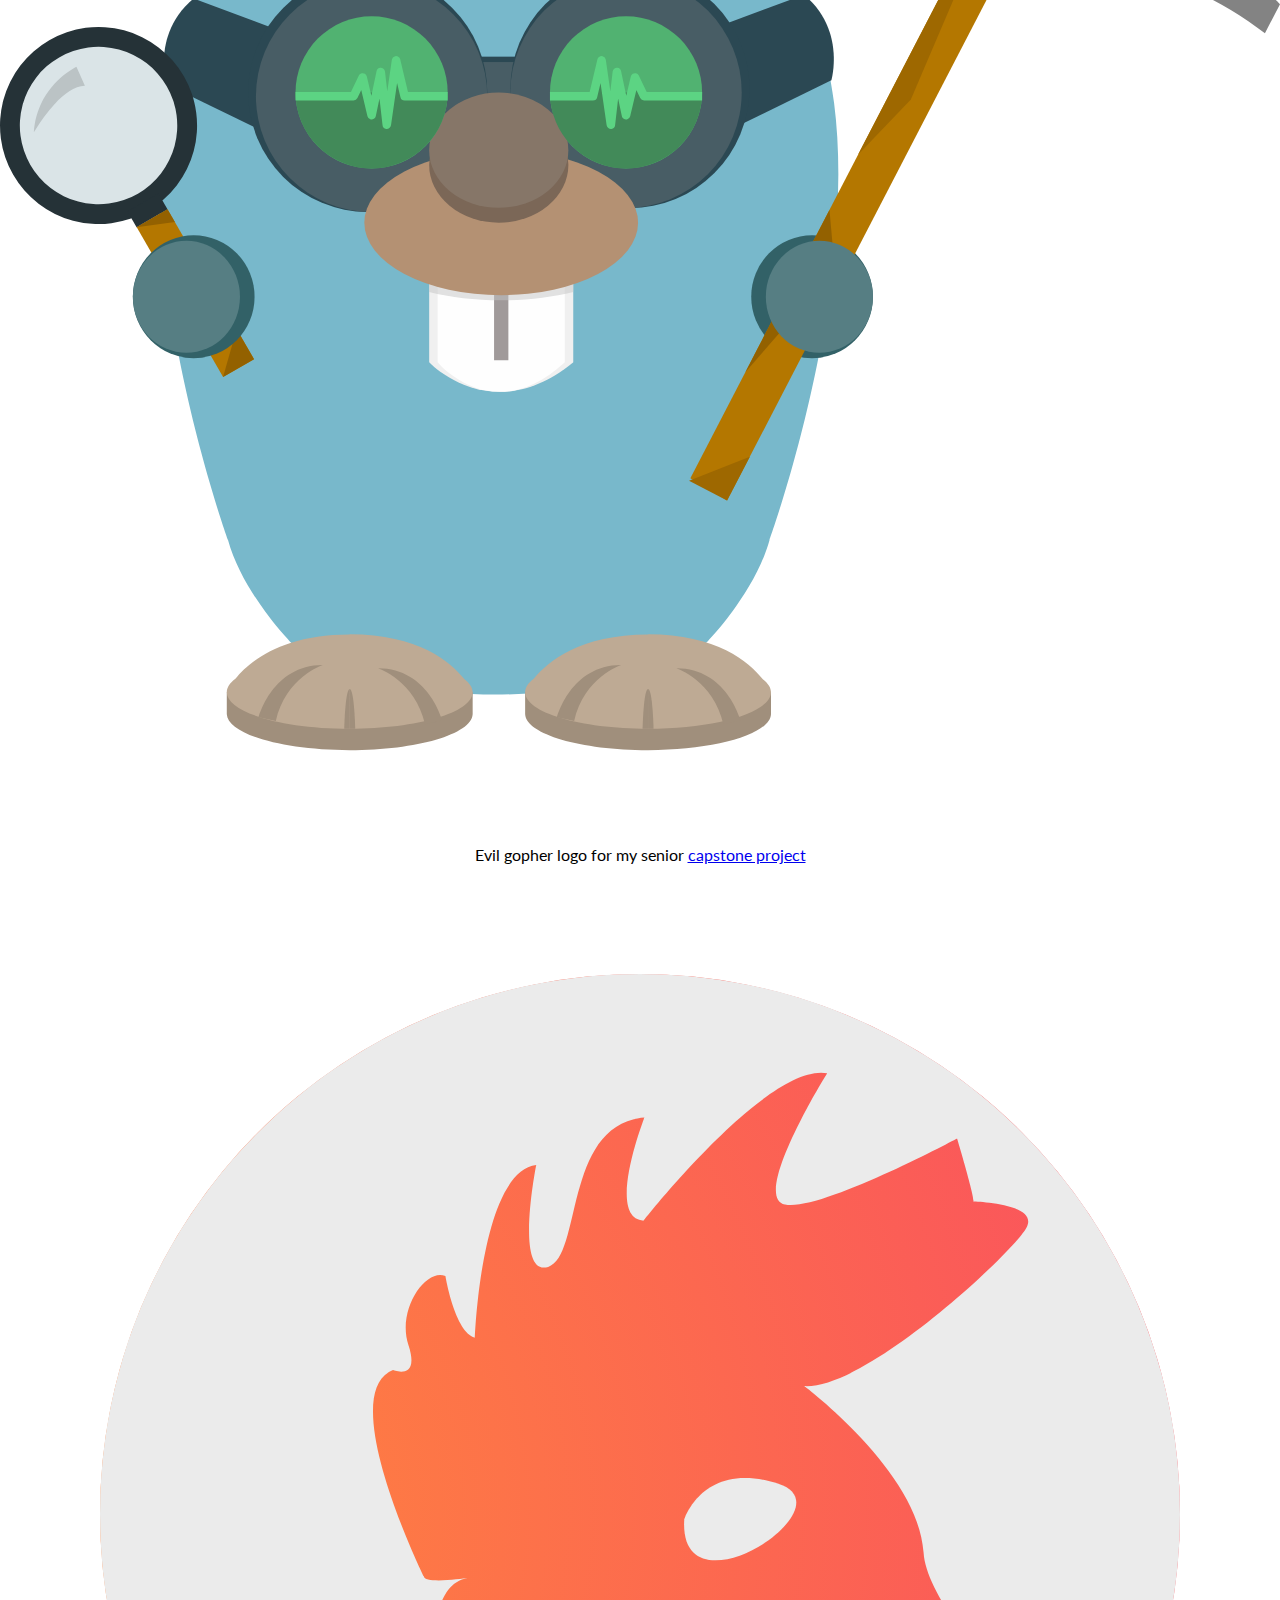
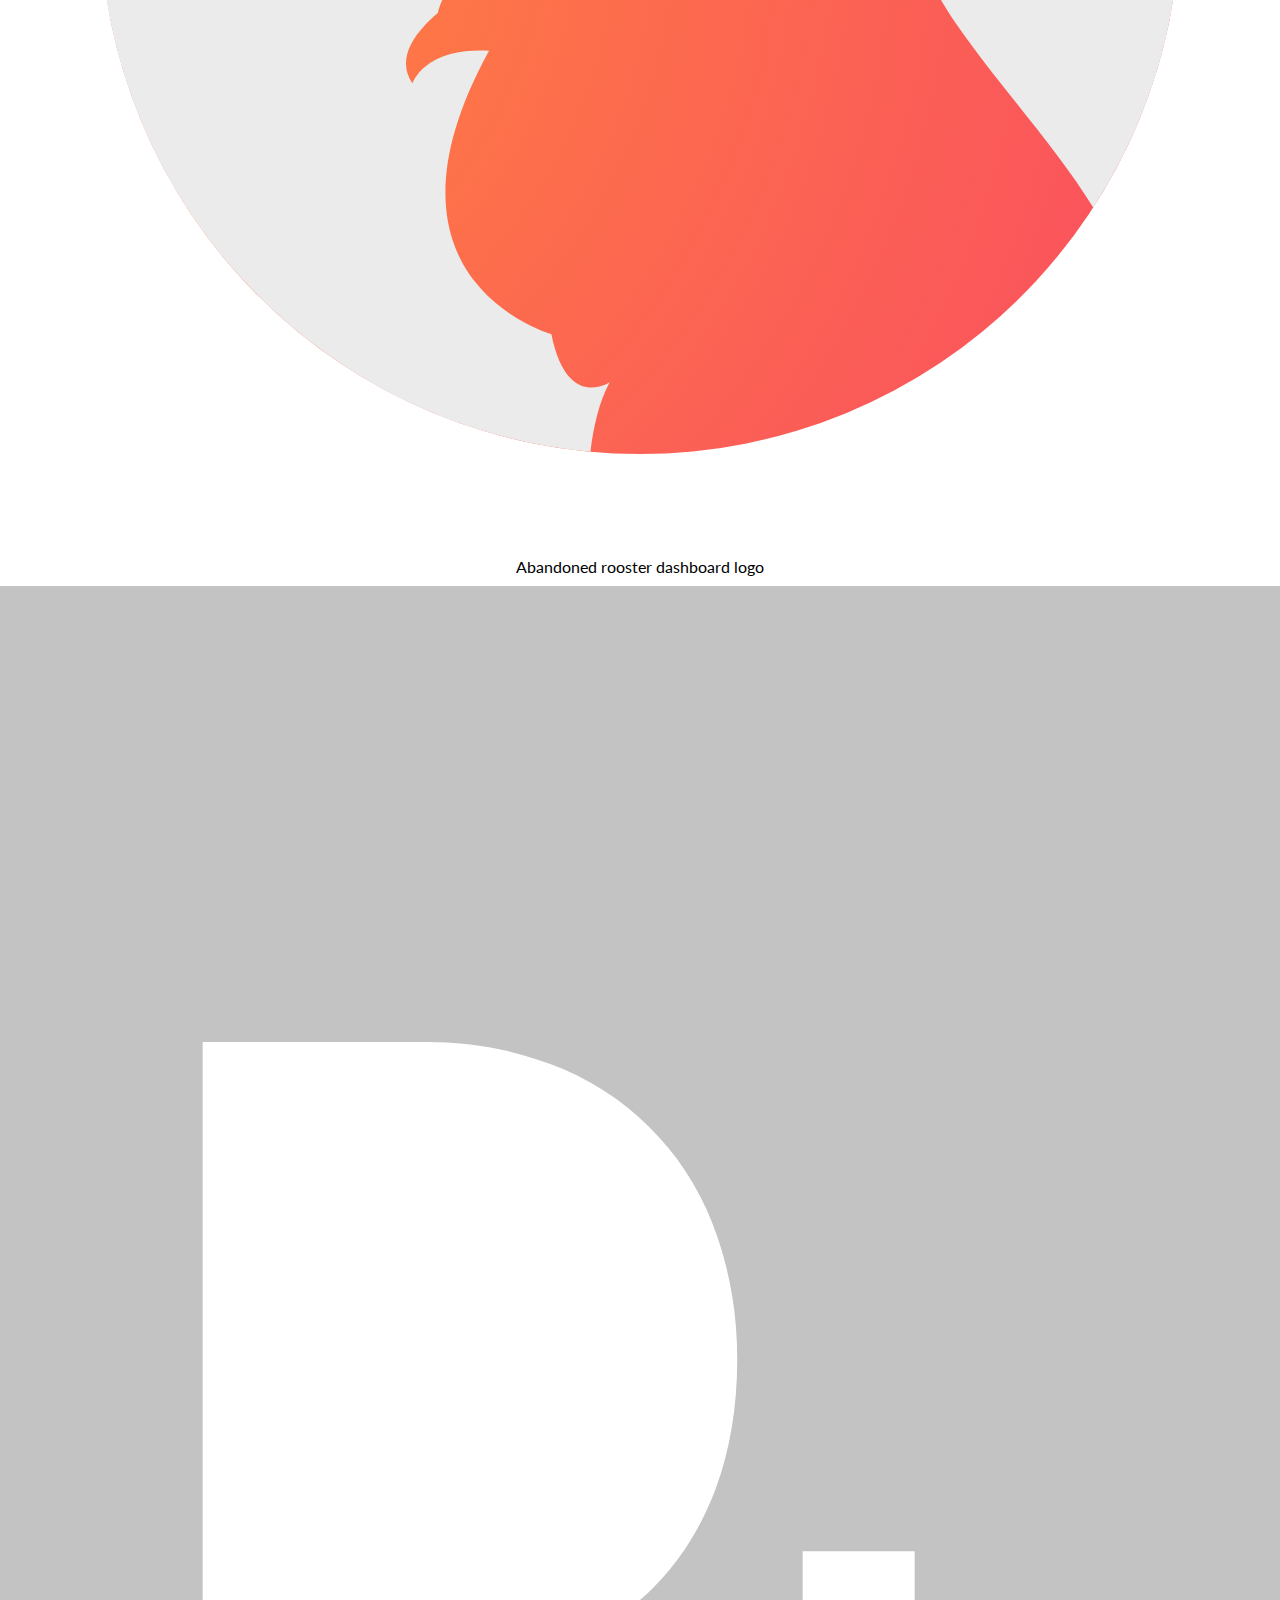
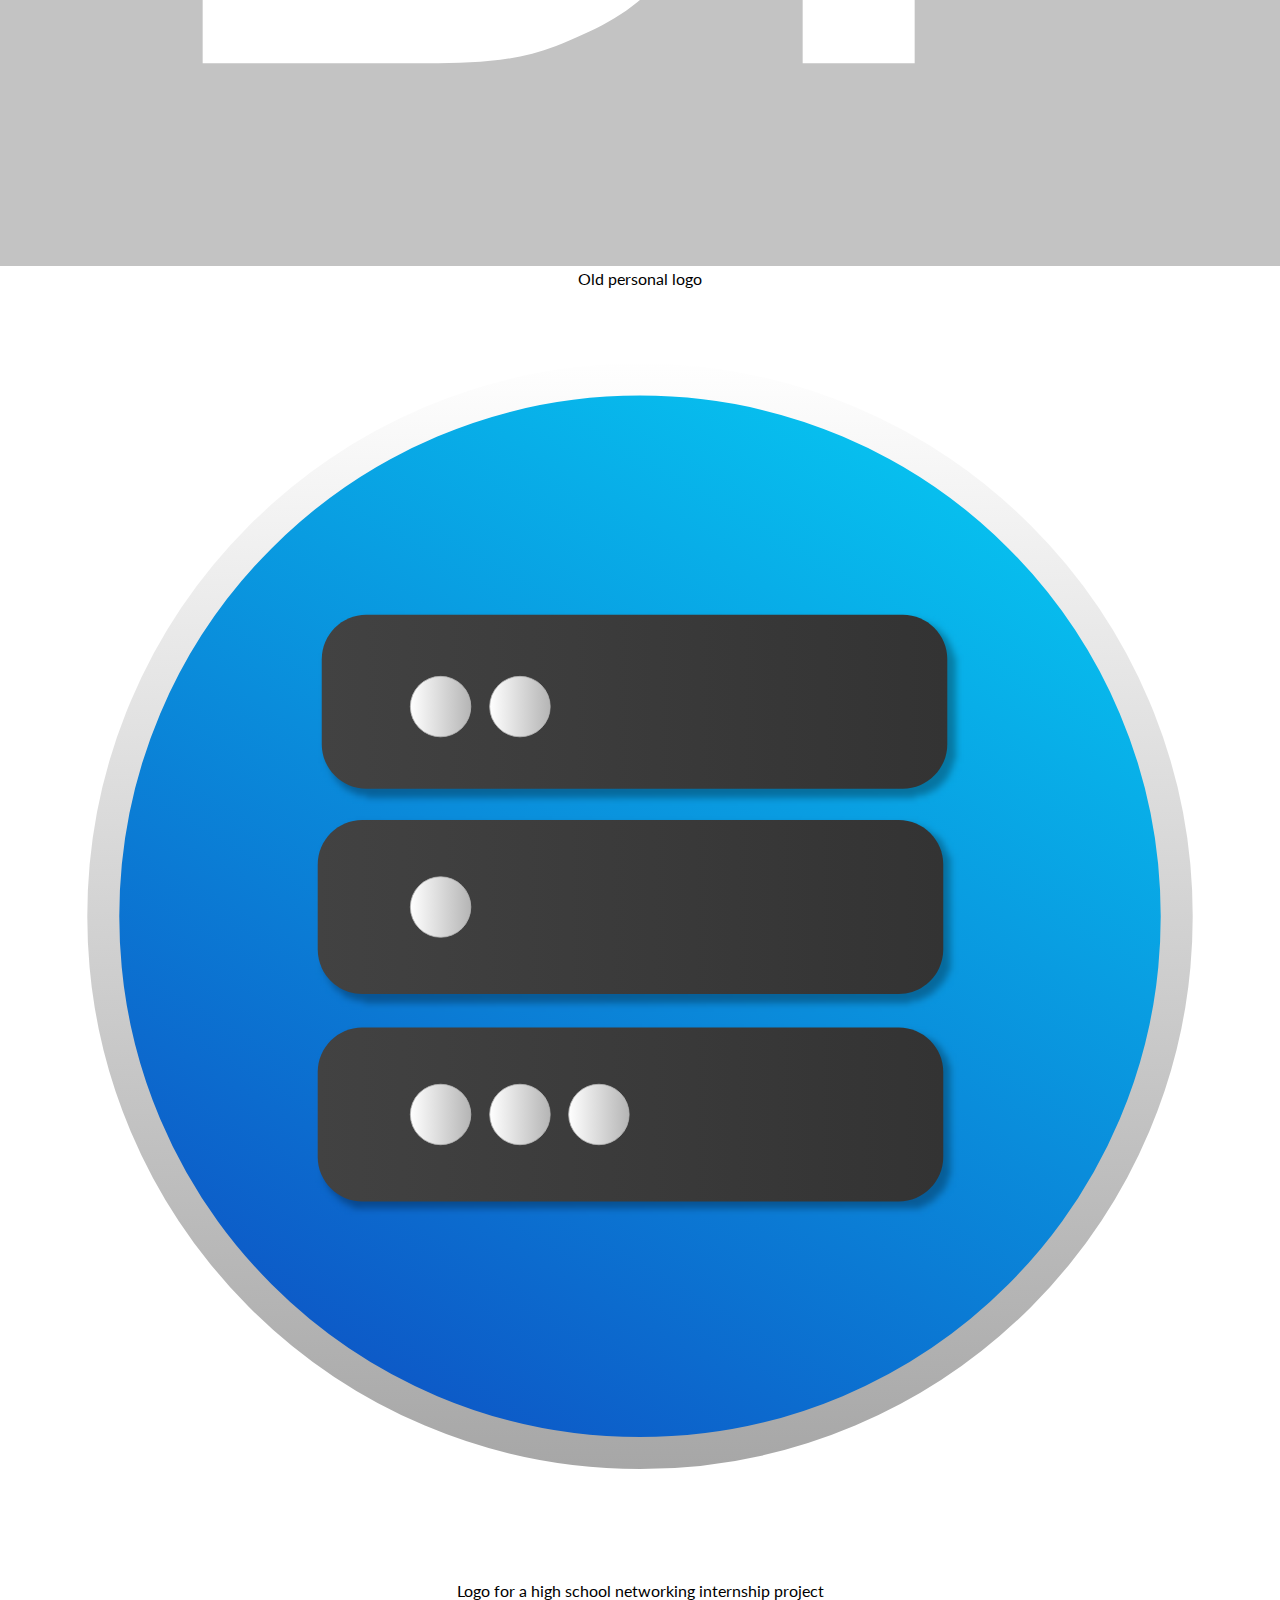
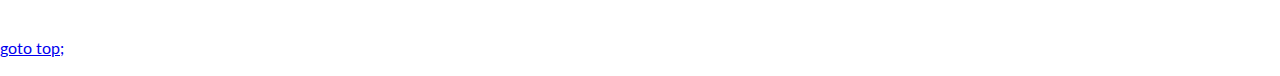
==== commit 0fdc3c6c: "Create meta desc and rename some links for SEO" ====
--- a/index.html
+++ b/index.html
@@ -1,9 +1,10 @@
 <!DOCTYPE html>
-<html>
+<html lang="en">
 
 <head>
   <meta charset="utf-8">
   <meta name="viewport" content="width=device-width, initial-scale=1">
+  <meta name="description" content="Dylan Gardner's Webpage">
   <title>Dylan Gardner</title>
   <link href="https://fonts.googleapis.com/css?family=Lato:400,700" rel="stylesheet">
 
@@ -14,17 +15,18 @@
 </head>
 
 <body class="container">
-  <!-- Primary Page Layout -->
-  <br><br><br>
+  <br><br>
   <div id="intro">
-    <img src="images/profileBland.svg" onmouseover="this.src='images/profileColor.svg';" onmouseout="this.src='images/profileBland.svg';" width=220>
+    <img alt="Profile image of Dylan Gardner" src="images/profileBland.svg" onmouseover="this.src='images/profileColor2.svg';" onmouseout="this.src='images/profileBland.svg';" width=220>
     <h1>I'm Dylan Gardner</h1>
     <hr>
     <p>I'm a programmer, Linux fanboy, coffee/tea lover and a fourth year undergrad student studying CS at the University of Utah.</p>
     <div class="bio-links">
-        <a href="https://github.com/dylngg">Github</a>
-        &nbsp;|&nbsp;
-        <a href="https://dylngg.github.com/living">Living Docs</a>
+      <a href="https://github.com/dylngg">Github</a>
+      &nbsp;|&nbsp;
+      <a href="https://dylngg.github.com/living">Living Docs</a>
+      &nbsp;|&nbsp;
+      <a href="https://dylngg.github.com/weblog">Blog</a>
     </div>
   </div>
   <br>
@@ -33,31 +35,31 @@
   </div>
   <div class="row">
     <div class="one-half column" id="feature-arbiter-box">
-      <h2 id="feature-arbiter-title"><i><a href="https://gitlab.chpc.utah.edu/arbiter2/arbiter2">Arbiter&nbsp;</a></i></h2>
-      A daemon that uses cgroups to monitor and manage user behavior on HPC login nodes. Built at <a href="https://www.chpc.utah.edu">CHPC</a> at the University of Utah. You can read it's paper freely <a href="https://dylngg.github.io/resources/arbiterTechPaper.pdf">here</a>.
+      <h2 id="feature-arbiter-title"><a href="https://gitlab.chpc.utah.edu/arbiter2/arbiter2">Arbiter&nbsp;</a></h2>
+      A daemon that uses cgroups to monitor and manage user behavior on HPC login nodes. Built at <a href="https://www.chpc.utah.edu">CHPC</a> at the University of Utah. You can read it's paper freely <a href="https://dylngg.github.io/resources/arbiterTechPaper.pdf">on this site</a>.
     </div>
     <div class="one-half column" id="feature-cold-type-practice-box">
-      <h2 id="feature-cold-title"><i><a href="https://dylngg.github.io/cold-type-practice">Cold Type Practice&nbsp;</a></i></h2>
+      <h2 id="feature-cold-title"><a href="https://dylngg.github.io/cold-type-practice">Cold Type Practice&nbsp;</a></h2>
       A cold hard web program for typing practice.
     </div>
   </div>
   <div class="row">
     <div class="one-half column" id="feature-slc-box">
-      <h2 id="feature-slc-title"><a href="https://dylngg.github.io/slc-crime-heatmap"><i>SLC Crime Heatmap&nbsp;</i></a></h2>
+      <h2 id="feature-slc-title"><a href="https://dylngg.github.io/slc-crime-heatmap">SLC Crime Heatmap&nbsp;</a></h2>
       A interactive heatmap of crime since 2009 in Salt Lake City, UT.
     </div>
     <div class="one-half column" id="feature-discord-box">
-      <h2 id="feature-discord-title"><i><a href="https://github.com/dylngg/discord-notification-emailer">Discord Emailer&nbsp;</a></i></h2>
+      <h2 id="feature-discord-title"><a href="https://github.com/dylngg/discord-notification-emailer">Discord Emailer&nbsp;</a></h2>
       A discord bot that forwards messages to an email.
     </div>
   </div>
   <div class="row">
     <div class="one-half column" id="feature-ijustwanttowritemd-box">
-      <h2 id="feature-ijustwanttowritemd-title"><i><a href="https://github.com/dylngg/ijustwanttowritemd">ijustwanttowritemd&nbsp;</a></i></h2>
+      <h2 id="feature-ijustwanttowritemd-title"><a href="https://github.com/dylngg/ijustwanttowritemd">ijustwanttowritemd&nbsp;</a></h2>
       Write markdown. Then publish. Why do static site generators have to be so complicated?
     </div>
     <div class="one-half column" id="feature-wth-box">
-      <h2 id="feature-wth-title"><i><a href="https://github.com/dylngg/wth">wth.sh&nbsp;</a></i></h2>
+      <h2 id="feature-wth-title"><a href="https://github.com/dylngg/wth">wth.sh&nbsp;</a></h2>
       A wrapper script that makes editing, listing, adding and deleting bash scripts for the purpose of record keeping easier.
     </div>
   </div>
@@ -68,11 +70,11 @@
   </div>
   <div class="row">
     <div class="one-half column" id="feature-userctl-box">
-      <h2 id="feature-userctl-title"><i><a href="https://github.com/dylngg/userctl">userctl&nbsp;</a></i></h2>
+      <h2 id="feature-userctl-title"><a href="https://github.com/dylngg/userctl">userctl&nbsp;</a></h2>
       A tool to set configurable and persistent resource controls on users and groups with systemd cgroups.
     </div>
     <div class="one-half column" id="feature-arbiterdoom-box">
-      <h2 id="feature-arbiterdoom-title"><i><a href="https://github.com/dylngg/arbiterdoom">arbiterdoom&nbsp;</a></i></h2>
+      <h2 id="feature-arbiterdoom-title"><a href="https://github.com/dylngg/arbiterdoom">arbiterdoom&nbsp;</a></h2>
       <a href="http://psdoom.sourceforge.net/">psDooM</a> but where the processes belong to bad users detected by <a href="https://gitlab.chpc.utah.edu/arbiter2/arbiter2">Arbiter</a>.
     </div>
   </div>
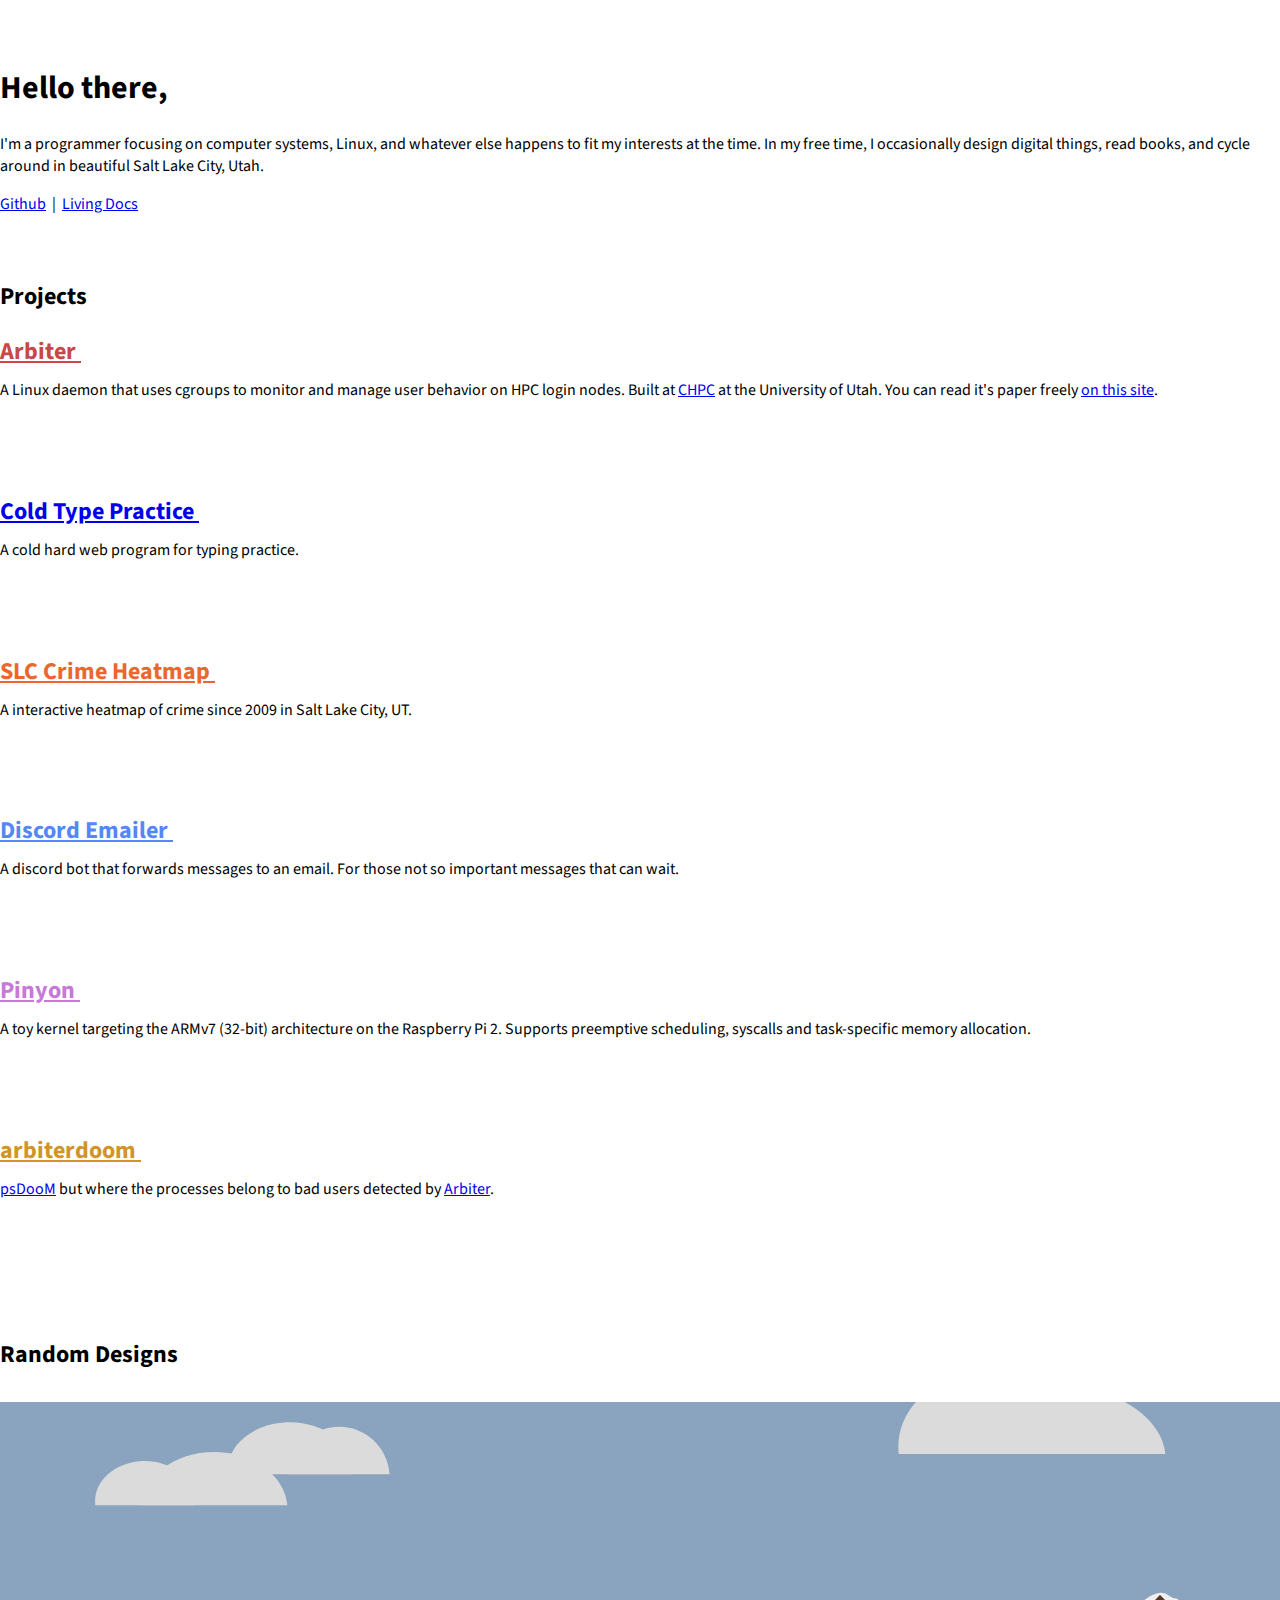
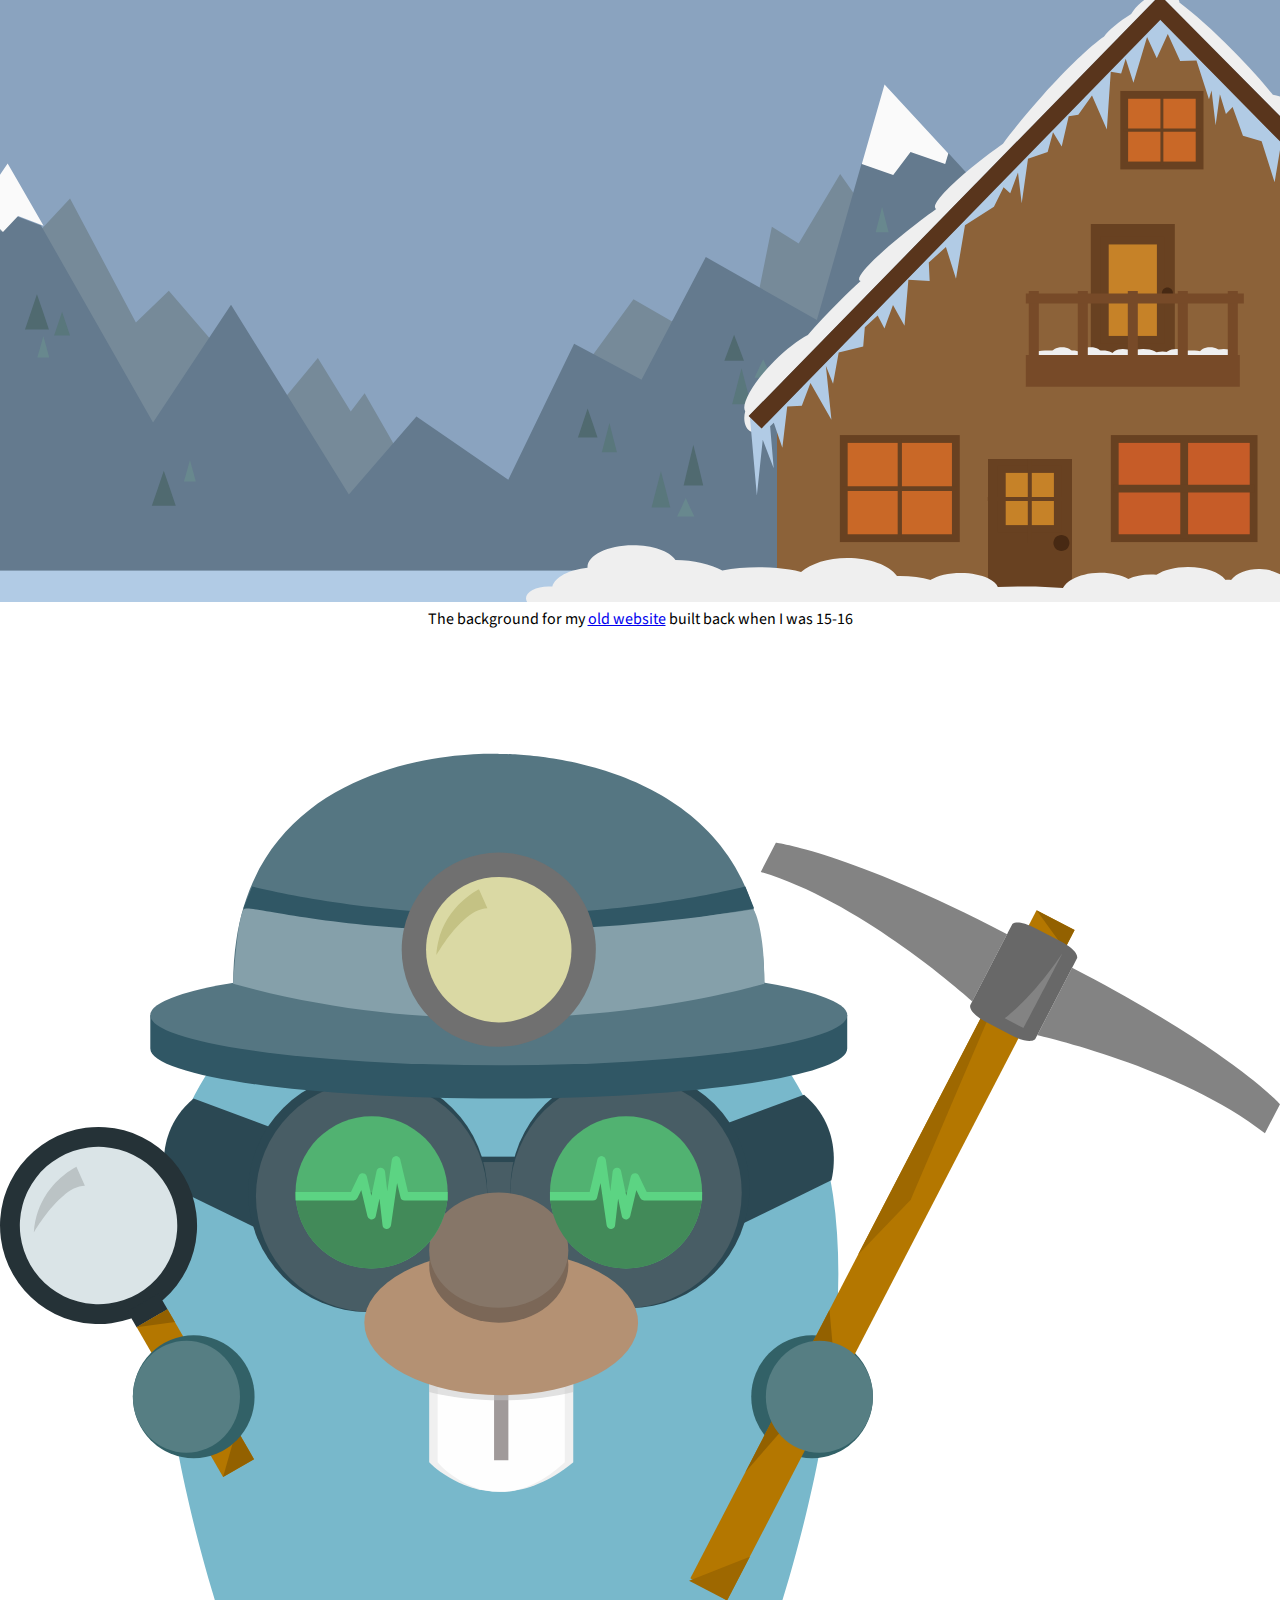
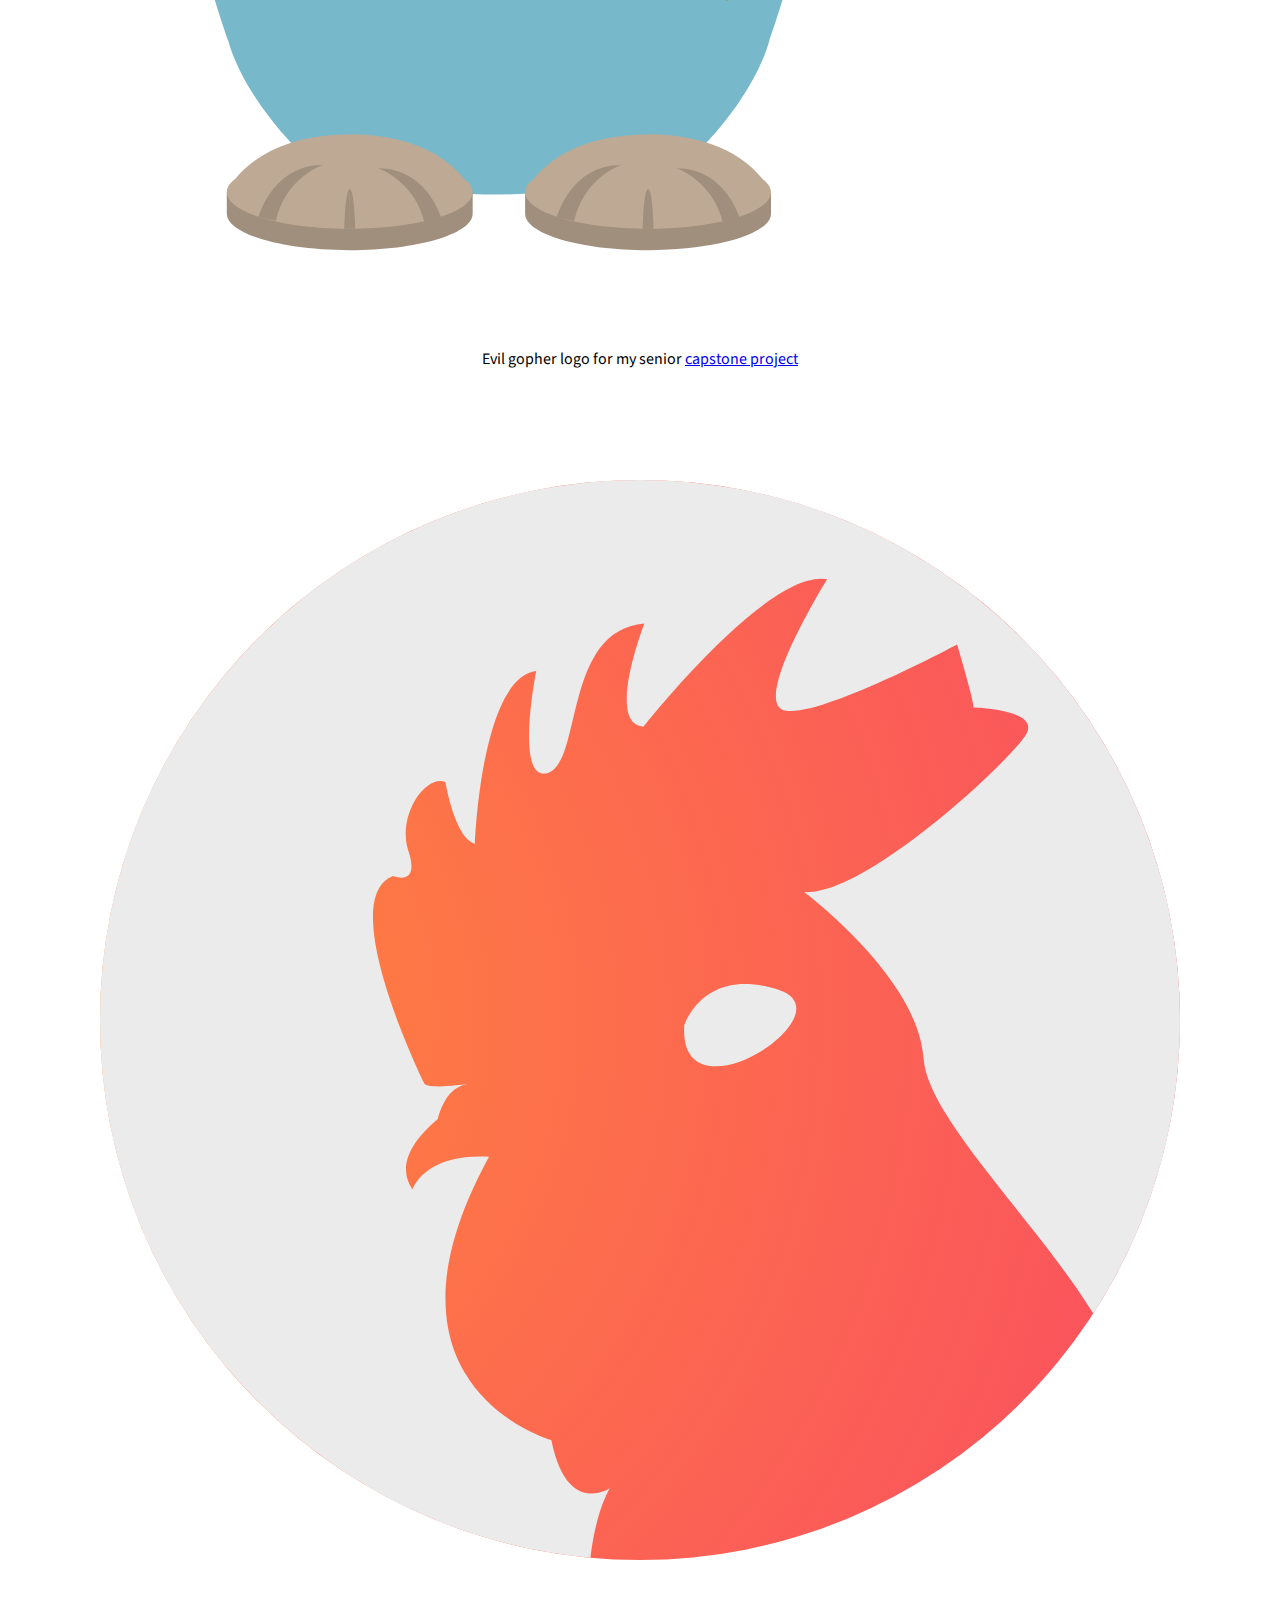
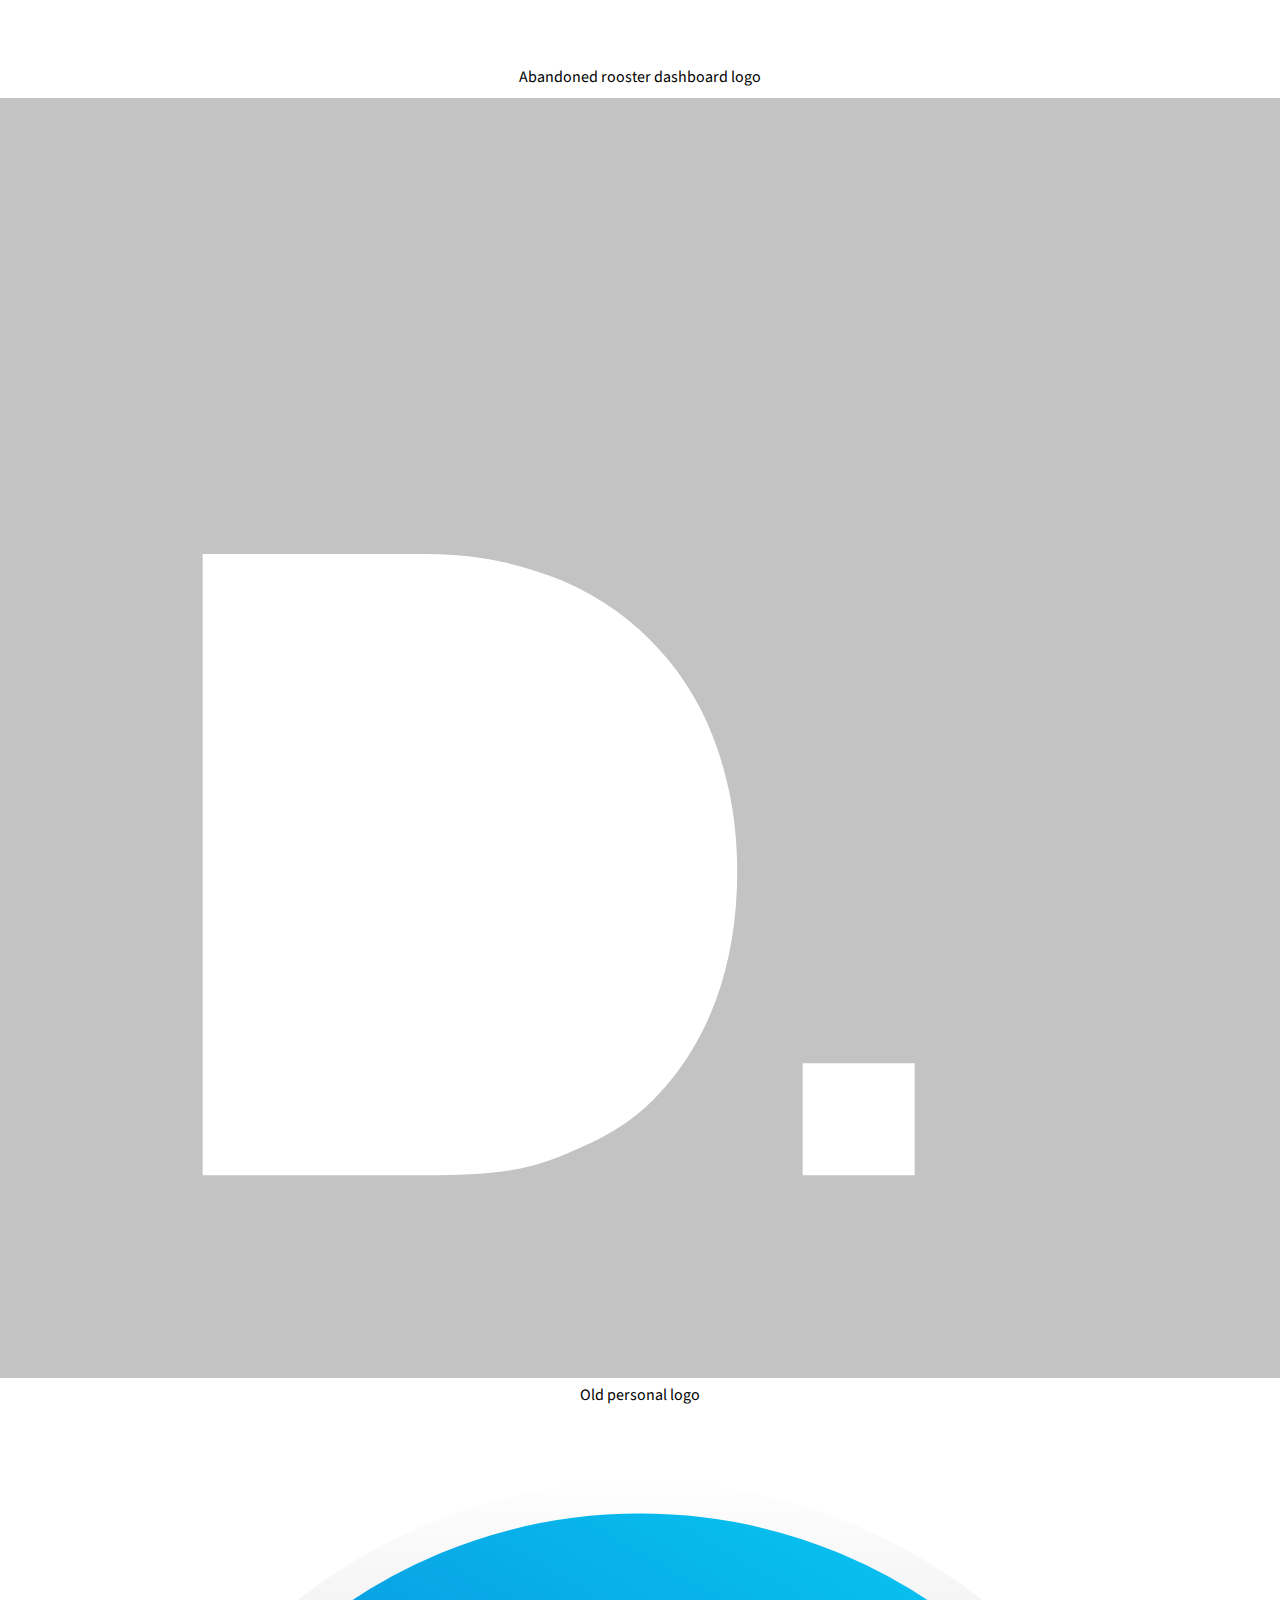
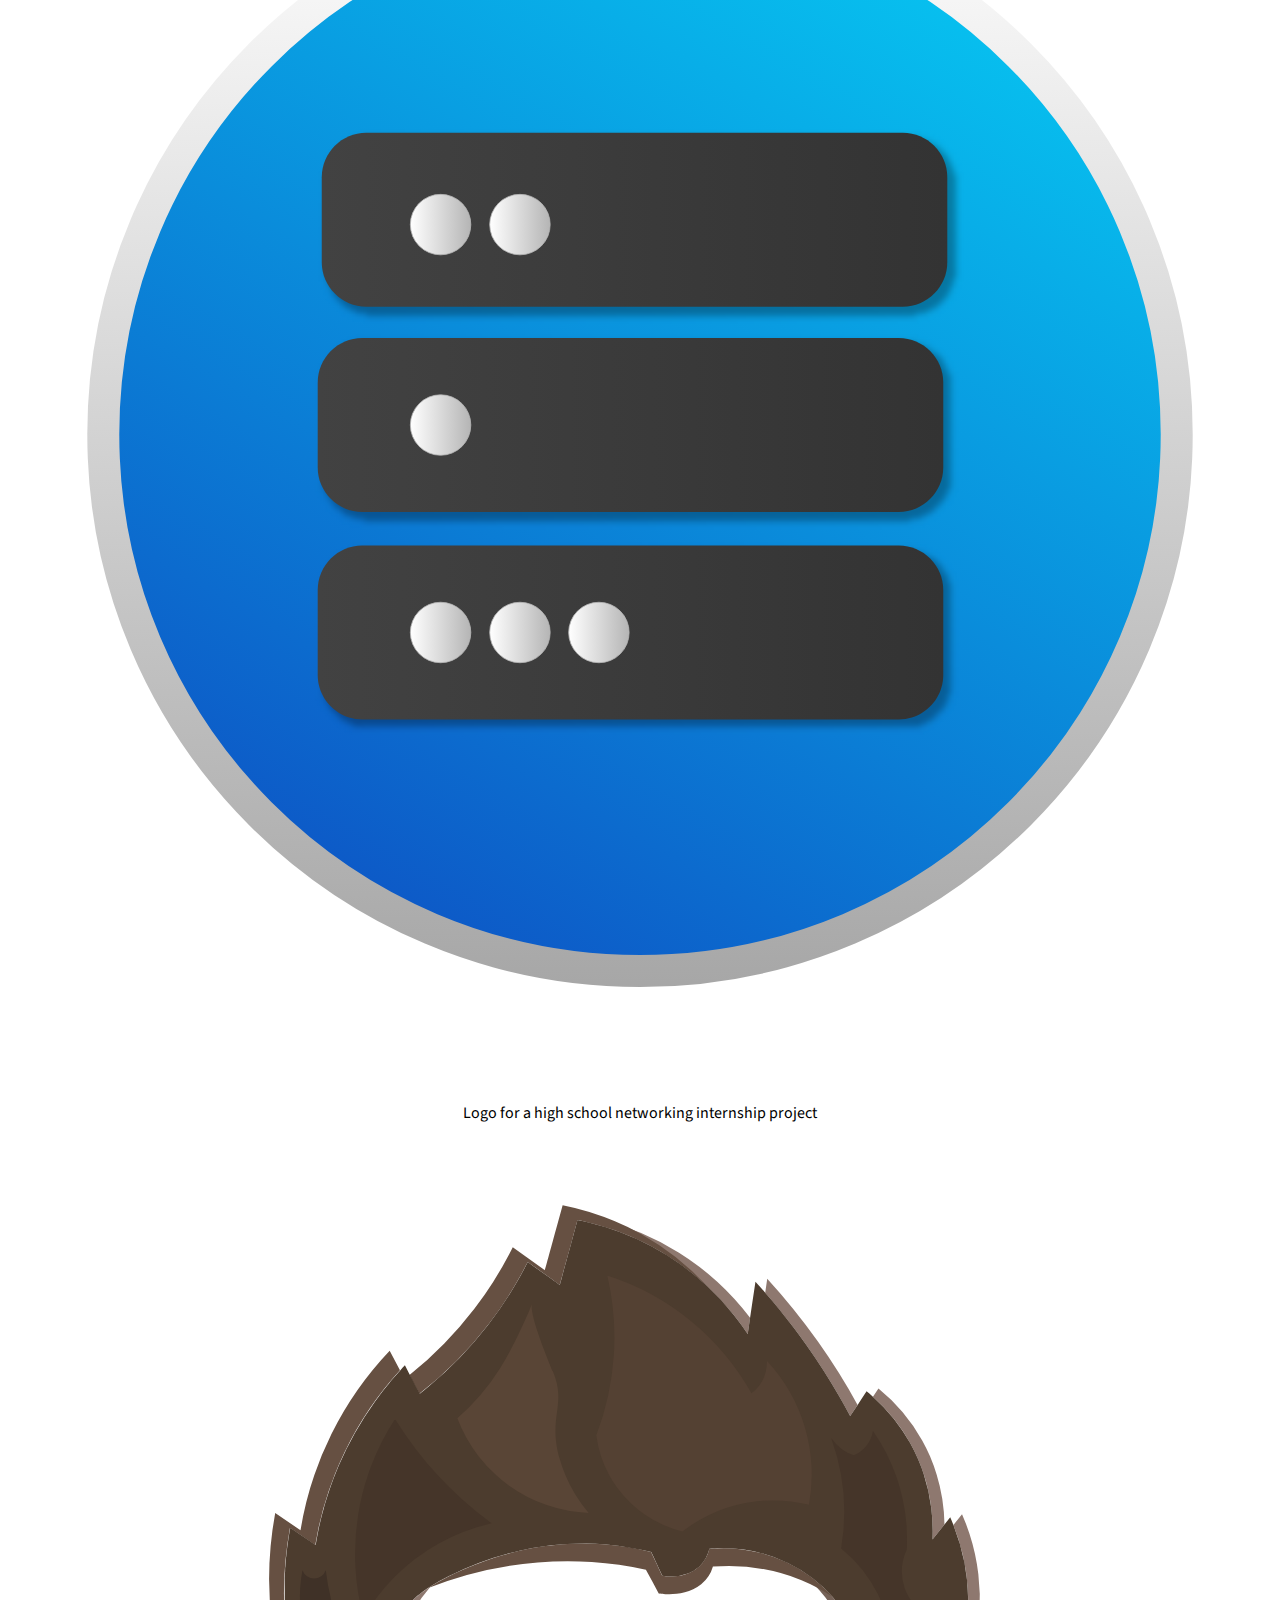
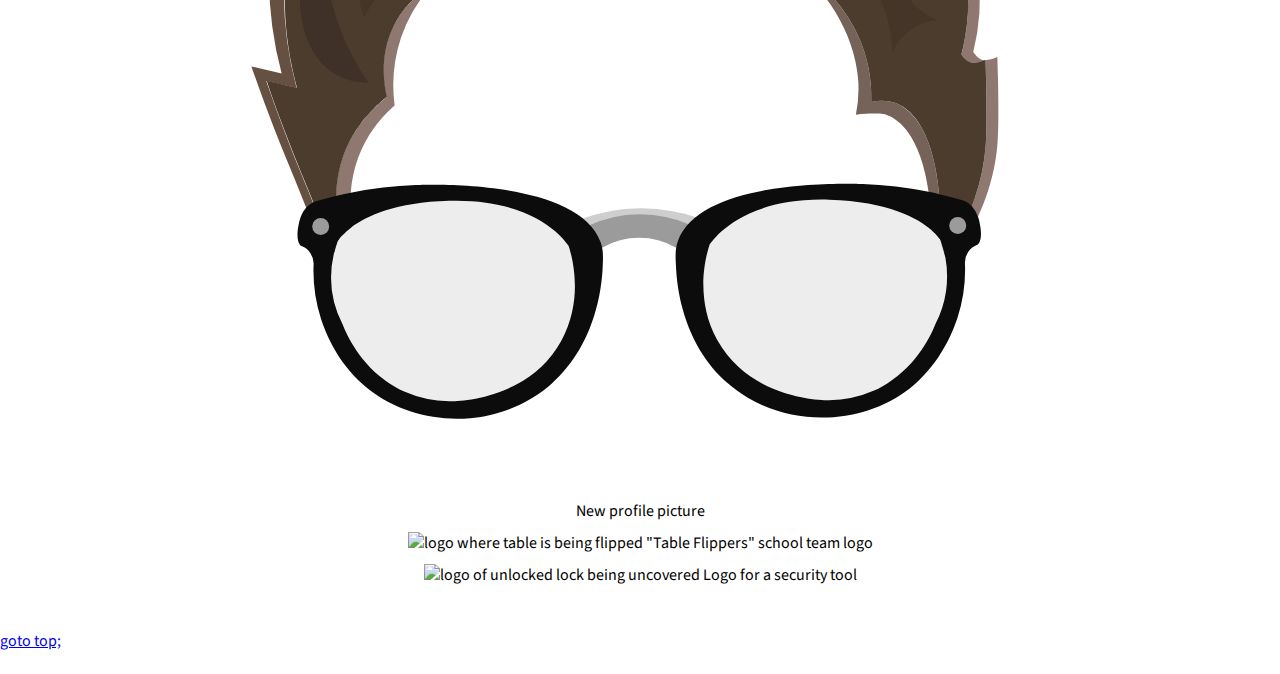
==== commit 92011e4d: "Fix broken Pinyon link" ====
--- a/index.html
+++ b/index.html
@@ -6,7 +6,7 @@
   <meta name="viewport" content="width=device-width, initial-scale=1">
   <meta name="description" content="Dylan Gardner's Webpage">
   <title>Dylan Gardner</title>
-  <link href="https://fonts.googleapis.com/css?family=Lato:400,700" rel="stylesheet">
+  <link href="https://fonts.googleapis.com/css?family=Source+Sans+Pro:400,600" rel="stylesheet">
 
   <link rel="stylesheet" href="css/normalize.min.css">
   <link rel="stylesheet" href="css/justAGrid.min.css">
@@ -16,27 +16,27 @@
 
 <body class="container">
   <br><br>
-  <div id="intro">
-    <img alt="Profile image of Dylan Gardner" src="images/profileBland.svg" onmouseover="this.src='images/profileColor2.svg';" onmouseout="this.src='images/profileBland.svg';" width=220>
-    <h1>I'm Dylan Gardner</h1>
-    <hr>
-    <p>I'm a programmer, Linux fanboy, coffee/tea lover and a fourth year undergrad student studying CS at the University of Utah.</p>
-    <div class="bio-links">
-      <a href="https://github.com/dylngg">Github</a>
-      &nbsp;|&nbsp;
-      <a href="https://dylngg.github.com/living">Living Docs</a>
-      &nbsp;|&nbsp;
-      <a href="https://dylngg.github.com/weblog">Blog</a>
+  <div class="row">
+      <div id="intro" class="two-thirds column">
+          <!--<img alt="Profile image of Dylan Gardner" src="images/profileBland.svg" onmouseover="this.src='images/profileColor2.svg';" onmouseout="this.src='images/profileBland.svg';" width=220>-->
+        <h1>Hello there,</h1>
+        <!--<hr>-->
+        <p>I'm a programmer focusing on computer systems, Linux, and whatever else happens to fit my interests at the time. In my free time, I occasionally design digital things, read books, and cycle around in beautiful Salt Lake City, Utah.</p>
+        <div class="bio-links">
+          <a href="https://github.com/dylngg">Github</a>
+          &nbsp;|&nbsp;
+          <a href="https://dylngg.github.io/living">Living Docs</a>
+          <!--&nbsp;|&nbsp;-->
+          <!--<a href="https://dylngg.github.io/weblog">Blog</a>-->
+        </div>
     </div>
   </div>
-  <br>
-  <div class="row">
-    <h2>Projects</h2>
-  </div>
+  <br><br>
+  <h2>Projects</h2>
   <div class="row">
     <div class="one-half column" id="feature-arbiter-box">
       <h2 id="feature-arbiter-title"><a href="https://gitlab.chpc.utah.edu/arbiter2/arbiter2">Arbiter&nbsp;</a></h2>
-      A daemon that uses cgroups to monitor and manage user behavior on HPC login nodes. Built at <a href="https://www.chpc.utah.edu">CHPC</a> at the University of Utah. You can read it's paper freely <a href="https://dylngg.github.io/resources/arbiterTechPaper.pdf">on this site</a>.
+      A Linux daemon that uses cgroups to monitor and manage user behavior on HPC login nodes. Built at <a href="https://www.chpc.utah.edu">CHPC</a> at the University of Utah. You can read it's paper freely <a href="https://dylngg.github.io/resources/arbiterTechPaper.pdf">on this site</a>.
     </div>
     <div class="one-half column" id="feature-cold-type-practice-box">
       <h2 id="feature-cold-title"><a href="https://dylngg.github.io/cold-type-practice">Cold Type Practice&nbsp;</a></h2>
@@ -50,28 +50,13 @@
     </div>
     <div class="one-half column" id="feature-discord-box">
       <h2 id="feature-discord-title"><a href="https://github.com/dylngg/discord-notification-emailer">Discord Emailer&nbsp;</a></h2>
-      A discord bot that forwards messages to an email.
+      A discord bot that forwards messages to an email. For those not so important messages that can wait.
     </div>
   </div>
   <div class="row">
-    <div class="one-half column" id="feature-ijustwanttowritemd-box">
-      <h2 id="feature-ijustwanttowritemd-title"><a href="https://github.com/dylngg/ijustwanttowritemd">ijustwanttowritemd&nbsp;</a></h2>
-      Write markdown. Then publish. Why do static site generators have to be so complicated?
-    </div>
-    <div class="one-half column" id="feature-wth-box">
-      <h2 id="feature-wth-title"><a href="https://github.com/dylngg/wth">wth.sh&nbsp;</a></h2>
-      A wrapper script that makes editing, listing, adding and deleting bash scripts for the purpose of record keeping easier.
-    </div>
-  </div>
-  <br>
-  <br>
-  <div class="row">
-    <h2>Ongoing Projects</h2>
-  </div>
-  <div class="row">
-    <div class="one-half column" id="feature-userctl-box">
-      <h2 id="feature-userctl-title"><a href="https://github.com/dylngg/userctl">userctl&nbsp;</a></h2>
-      A tool to set configurable and persistent resource controls on users and groups with systemd cgroups.
+    <div class="one-half column" id="feature-pinyon-box">
+      <h2 id="feature-pinyon-title"><a href="https://github.com/dylngg/pinyon">Pinyon&nbsp;</a></h2>
+      A toy kernel targeting the ARMv7 (32-bit) architecture on the Raspberry Pi 2. Supports preemptive scheduling, syscalls and task-specific memory allocation.
     </div>
     <div class="one-half column" id="feature-arbiterdoom-box">
       <h2 id="feature-arbiterdoom-title"><a href="https://github.com/dylngg/arbiterdoom">arbiterdoom&nbsp;</a></h2>
@@ -86,7 +71,7 @@
   <div class="row">
     <div class="twelve columns center">
       <img src="images/newton.svg" alt="Flat Design of Mountains with a House">
-      <span>The background for my <a href="old/index.html">old website</a></span>
+      <span>The background for my <a href="old/index.html">old website</a> built back when I was 15-16</span>
     </div>
   </div>
   <br>
@@ -100,7 +85,7 @@
         <span>Abandoned rooster dashboard logo</span>
     </div>
     <div class="three columns center">
-        <img src="images/logo-square.svg" alt="logo of dylan gardner">
+        <img src="images/logo-square.svg" alt="historical logo of dylan gardner">
         <span>Old personal logo</span>
     </div>
     <div class="three columns center">
@@ -109,6 +94,18 @@
     </div>
   </div>
   <div class="row">
+    <div class="three columns center">
+        <img src="images/profileBland.svg" alt="logo of dylan gardner">
+        <span>New profile picture</span>
+    </div>
+    <div class="three columns center">
+        <img src="images/tableFlippersLogo.svg" alt="logo where table is being flipped">
+        <span>"Table Flippers" school team logo</span>
+    </div>
+    <div class="three columns center">
+        <img src="images/sudoAnalyzer.svg" alt="logo of unlocked lock being uncovered">
+        <span>Logo for a security tool</span>
+    </div>
   </div>
   <br><br>
   <a href="#">goto top;</a>
--- a/css/extra.css
+++ b/css/extra.css
@@ -1,9 +1,7 @@
 * {
-  font-family: 'Lato', sans-serif;
+  font-family: 'Source Sans Pro', sans-serif;
 }
 #intro {
-  text-align: center;
-  max-width: 80%;
   margin: 0 auto;
 }
 #intro hr {
@@ -15,93 +13,29 @@
 .one-half h2 {
   margin-bottom: 10px;
 }
-#feature-arbiter-box h2 {
+#feature-arbiter-title a, #feature-arbiter-title a:visited {
   color: #c84848;
-  background: none;
-  background: -moz-linear-gradient(#8c0808, #ff8383);
-  background: -webkit-linear-gradient(#8c0808, #ff8383);
-  background: linear-gradient(to right, #8c0808, #ff8383);
-  background-clip: text !important;
-  -moz-background-clip: text !important;
-  -webkit-background-clip: text !important;
-  -webkit-text-fill-color: transparent !important;
 }
-#feature-discord-box h2 {
+#feature-discord-title a, #feature-discord-title a:visited {
   color: #5487F8;
-  background: none;
-  background: -moz-linear-gradient(#269cff, #d64de5);
-  background: -webkit-linear-gradient(#269cff, #d64de5);
-  background: linear-gradient(to right, #269cff, #d64de5);
-  background-clip: text !important;
-  -moz-background-clip: text !important;
-  -webkit-background-clip: text !important;
-  -webkit-text-fill-color: transparent !important;
 }
-#feature-cold-type-practice-box h2 {
+#feature-cold-type-practice-title a, #feature-cold-type-practice-title a:visited {
   color: #A3A3A3;
-  background: none;
-  background: -moz-linear-gradient(#6B6B6B, #DCDCDC);
-  background: -webkit-linear-gradient(#6B6B6B, #DCDCDC);
-  background: linear-gradient(to right, #6B6B6B, #DCDCDC);
-  background-clip: text !important;
-  -moz-background-clip: text !important;
-  -webkit-background-clip: text !important;
-  -webkit-text-fill-color: transparent !important;
 }
-#feature-slc-box h2 {
+#feature-slc-title a, #feature-slc-title a:visited {
   color: #EB672E;
-  background: none;
-  background: -moz-linear-gradient(#FF841D, #D64C40);
-  background: -webkit-linear-gradient(#FF841D, #D64C40);
-  background: linear-gradient(to right, #FF841D, #D64C40);
-  background-clip: text !important;
-  -moz-background-clip: text !important;
-  -webkit-background-clip: text !important;
-  -webkit-text-fill-color: transparent !important;
 }
-#feature-wth-box h2 {
+#feature-wth-title a, #feature-wth-title a:visited {
   color: #67CC3C;
-  background: none;
-  background: -moz-linear-gradient(#00A877, #CEF000);
-  background: -webkit-linear-gradient(#00A877, #CEF000);
-  background: linear-gradient(#00A877, #CEF000);
-  background-clip: text !important;
-  -moz-background-clip: text !important;
-  -webkit-background-clip: text !important;
-  -webkit-text-fill-color: transparent !important;
 }
-#feature-ijustwanttowritemd-box h2 {
+#feature-pinyon-title a, #feature-pinyon-title a:visited {
   color: #C679D7;
-  background: none;
-  background: -moz-linear-gradient(#DC96B4, #B05CFA);
-  background: -webkit-linear-gradient(#DC96B4, #B05CFA);
-  background: linear-gradient(#DC96B4, #B05CFA);
-  background-clip: text !important;
-  -moz-background-clip: text !important;
-  -webkit-background-clip: text !important;
-  -webkit-text-fill-color: transparent !important;
 }
-#feature-userctl-box h2 {
+#feature-userctl-title a, #feature-userctl-title a:visited {
   color: #1792D6;
-  background: none;
-  background: -moz-linear-gradient(#67D0CD, #1556E0);
-  background: -webkit-linear-gradient(#67D0CD, #1556E0);
-  background: linear-gradient(#67D0CD, #1556E0);
-  background-clip: text !important;
-  -moz-background-clip: text !important;
-  -webkit-background-clip: text !important;
-  -webkit-text-fill-color: transparent !important;
 }
-#feature-arbiterdoom-box h2 {
+#feature-arbiterdoom-title a, #feature-arbiterdoom-title a:visited {
   color: #D19429;
-  background: none;
-  background: -moz-linear-gradient(#C95613, #D9D23E);
-  background: -webkit-linear-gradient(#C95613, #D9D23E);
-  background: linear-gradient(#C95613, #D9D23E);
-  background-clip: text !important;
-  -moz-background-clip: text !important;
-  -webkit-background-clip: text !important;
-  -webkit-text-fill-color: transparent !important;
 }
 .center {
   padding-top: 10px;
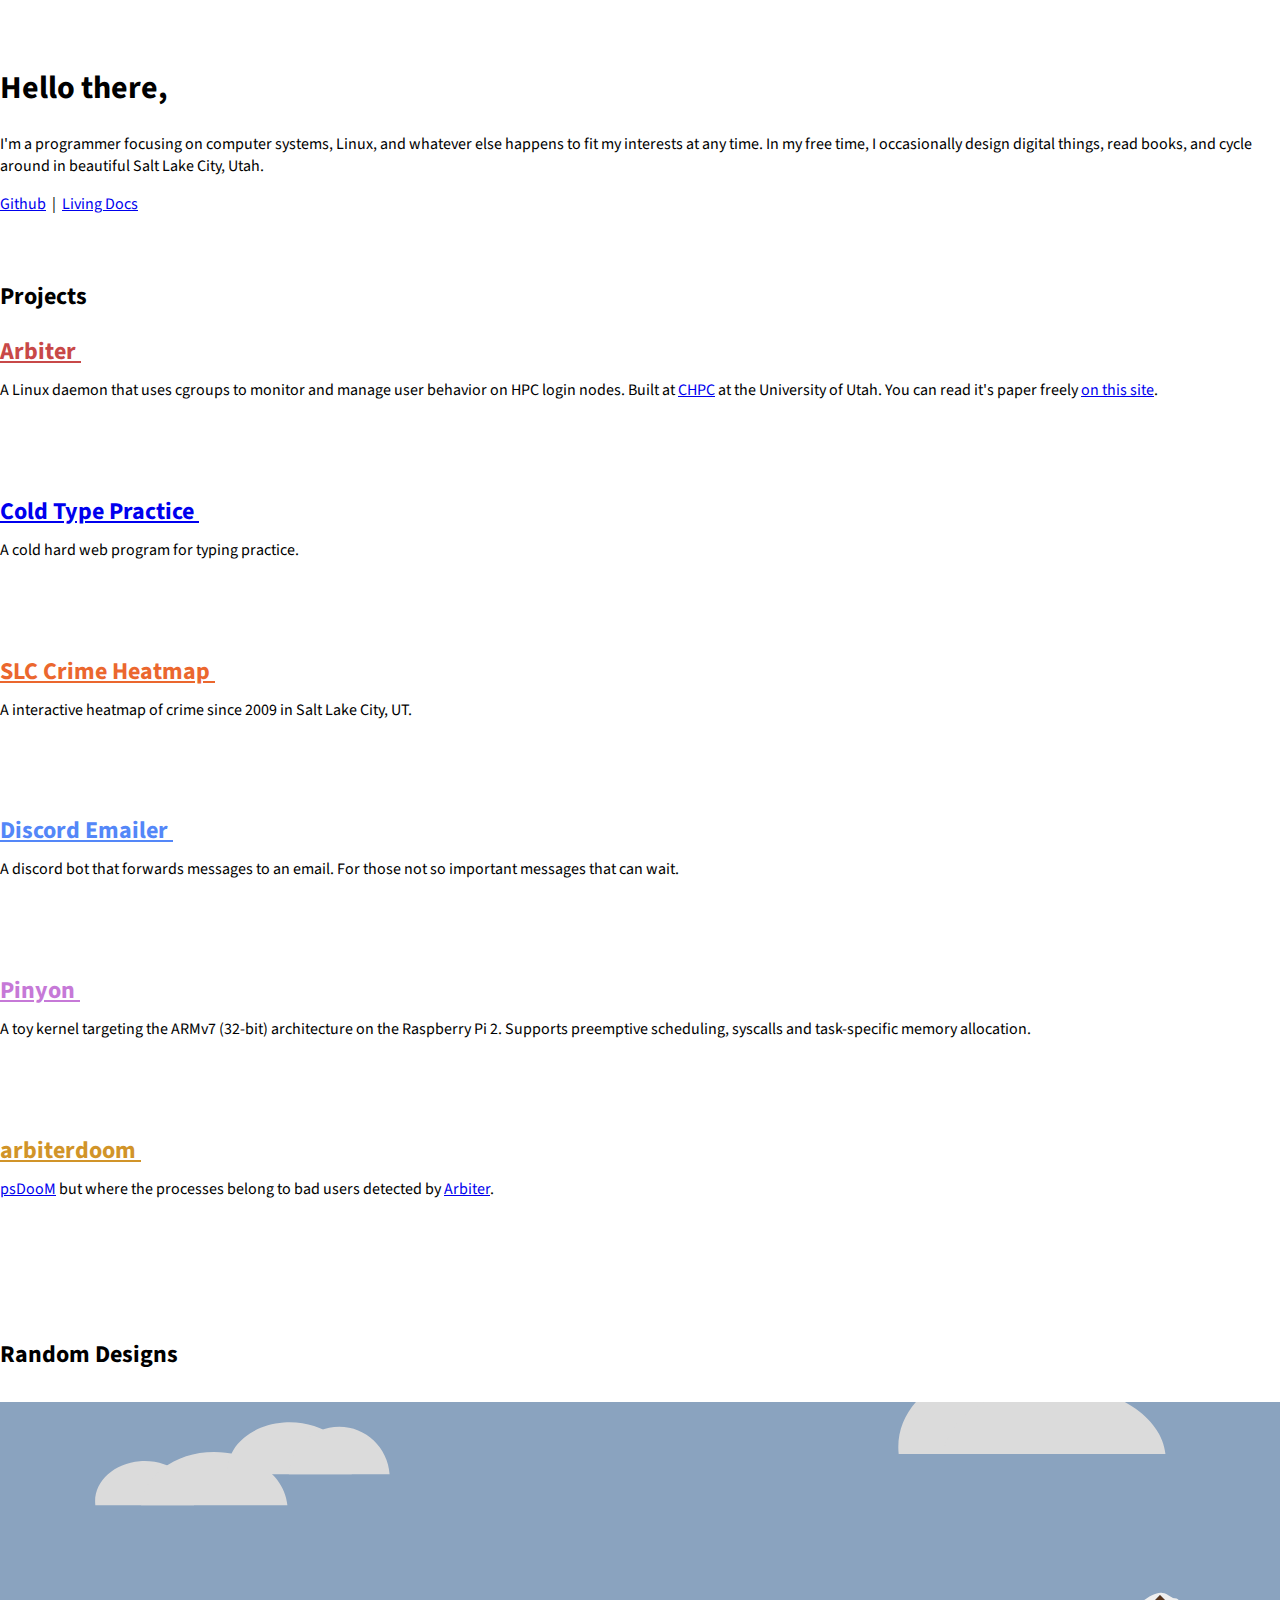
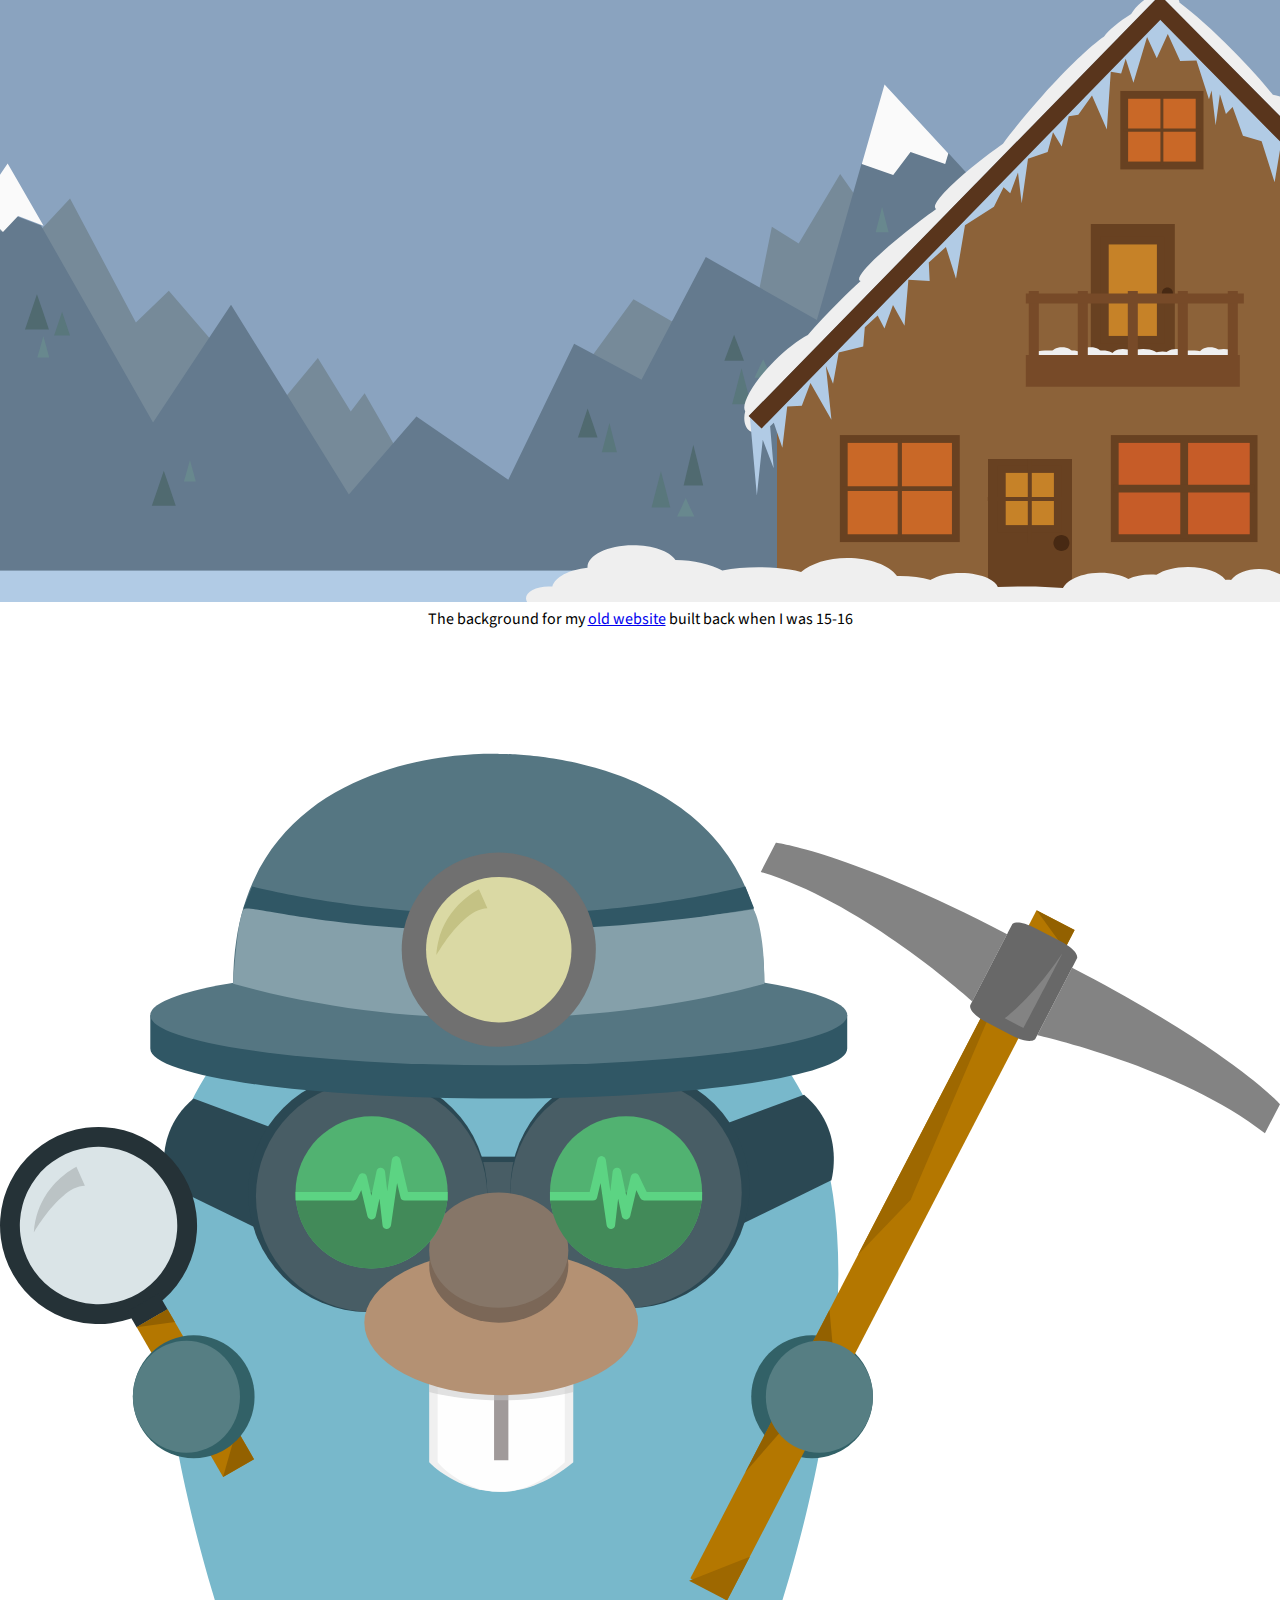
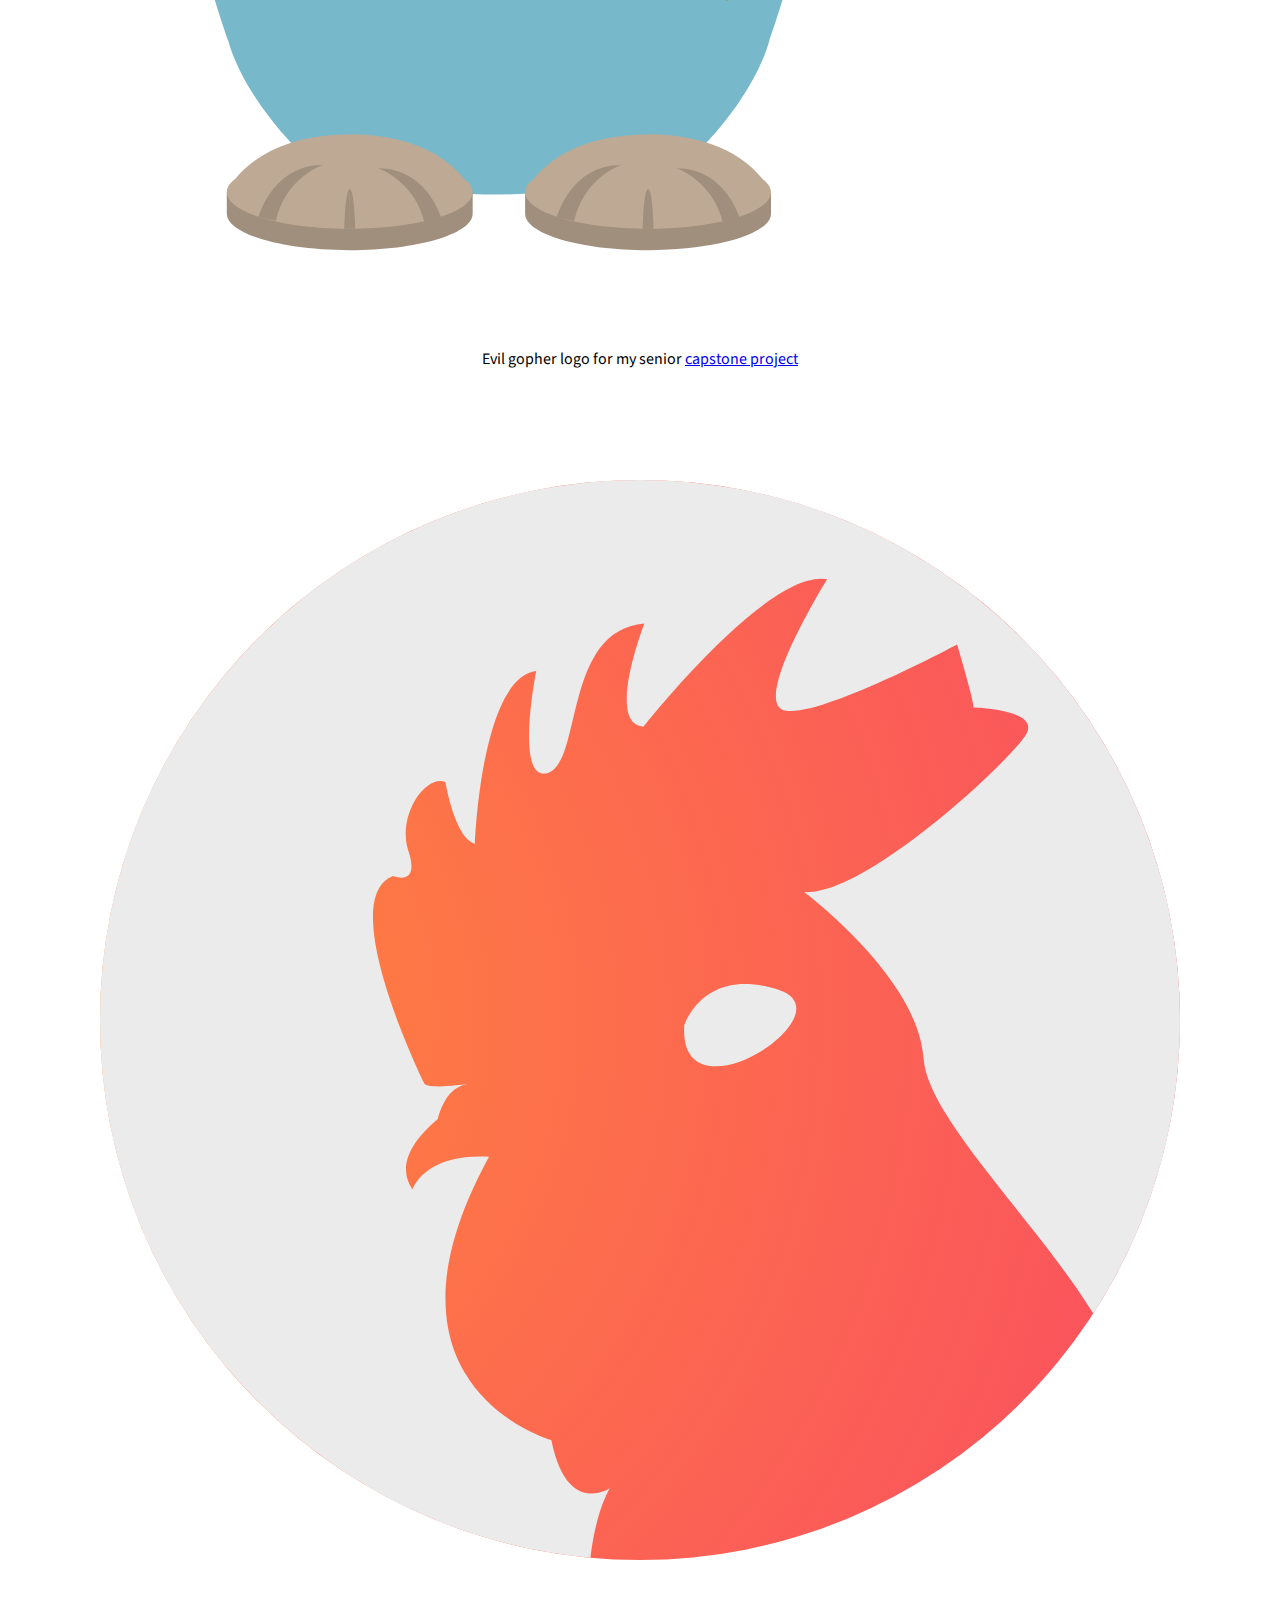
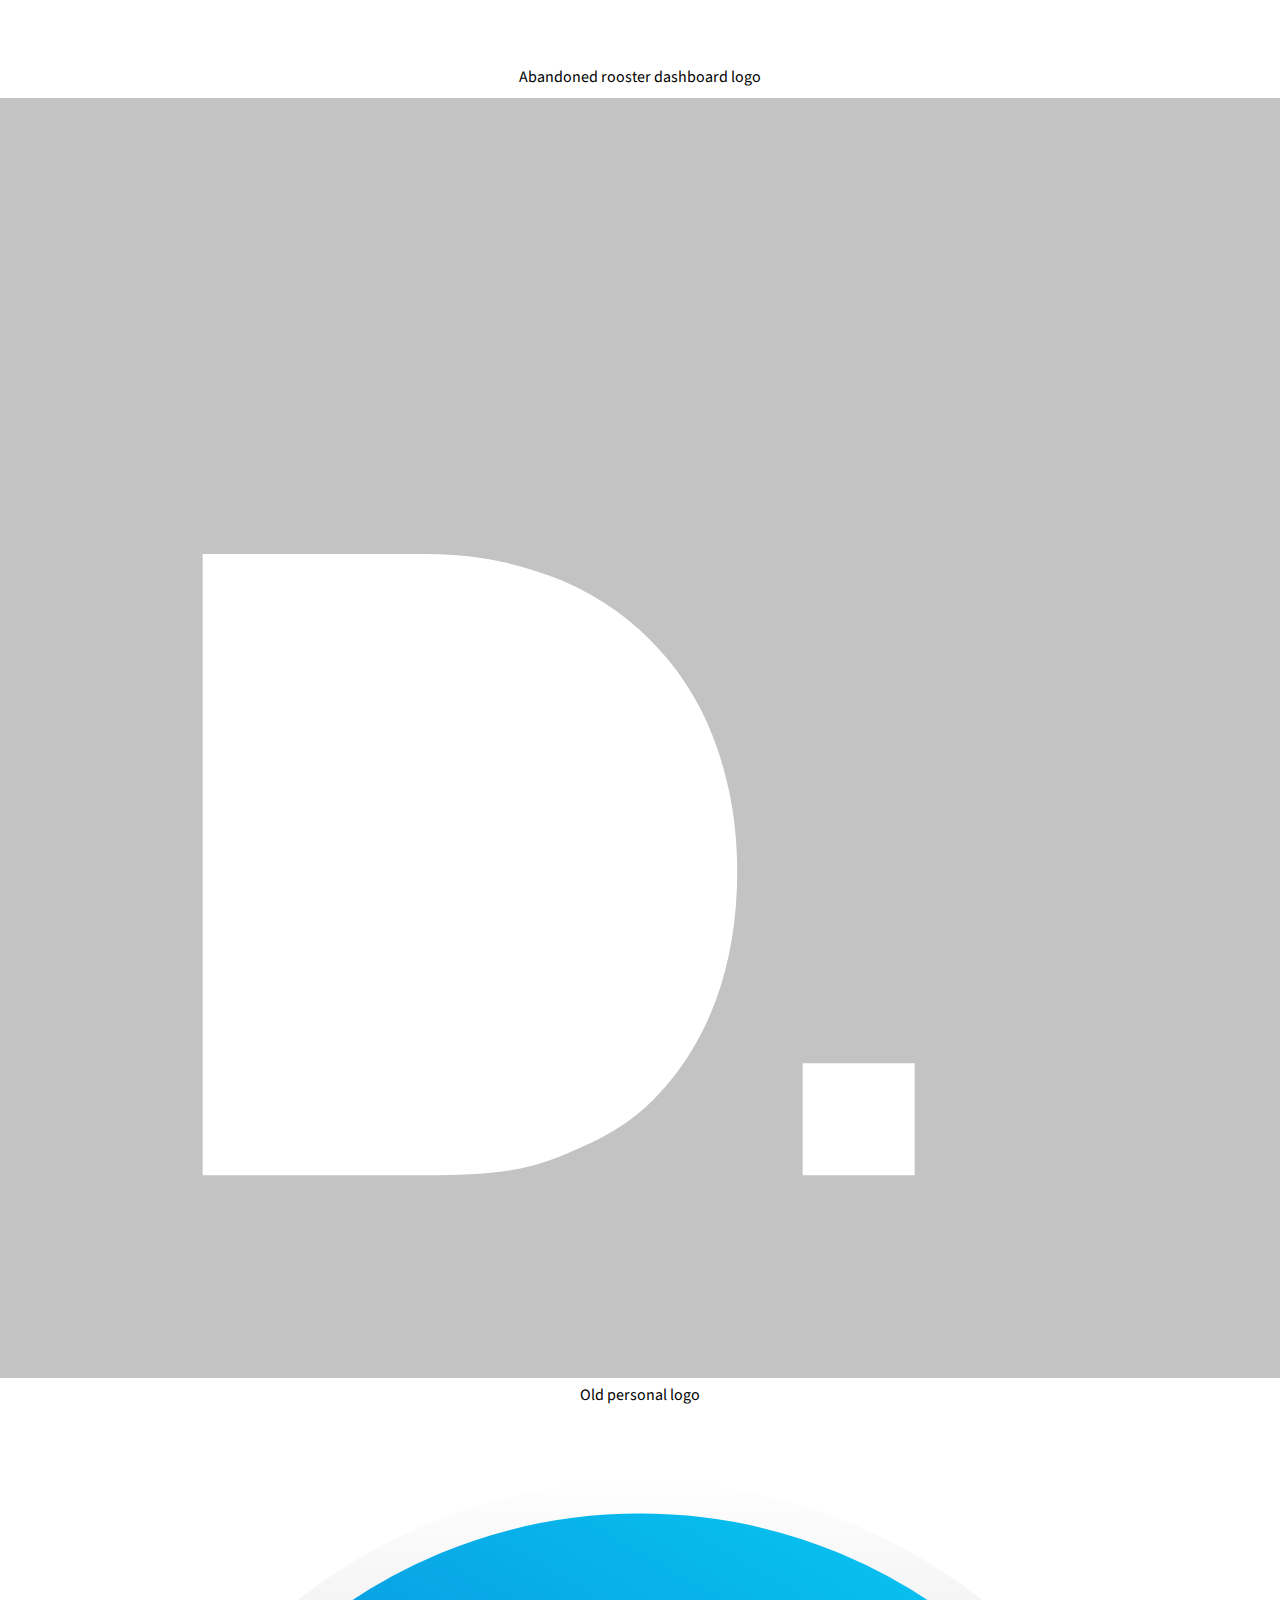
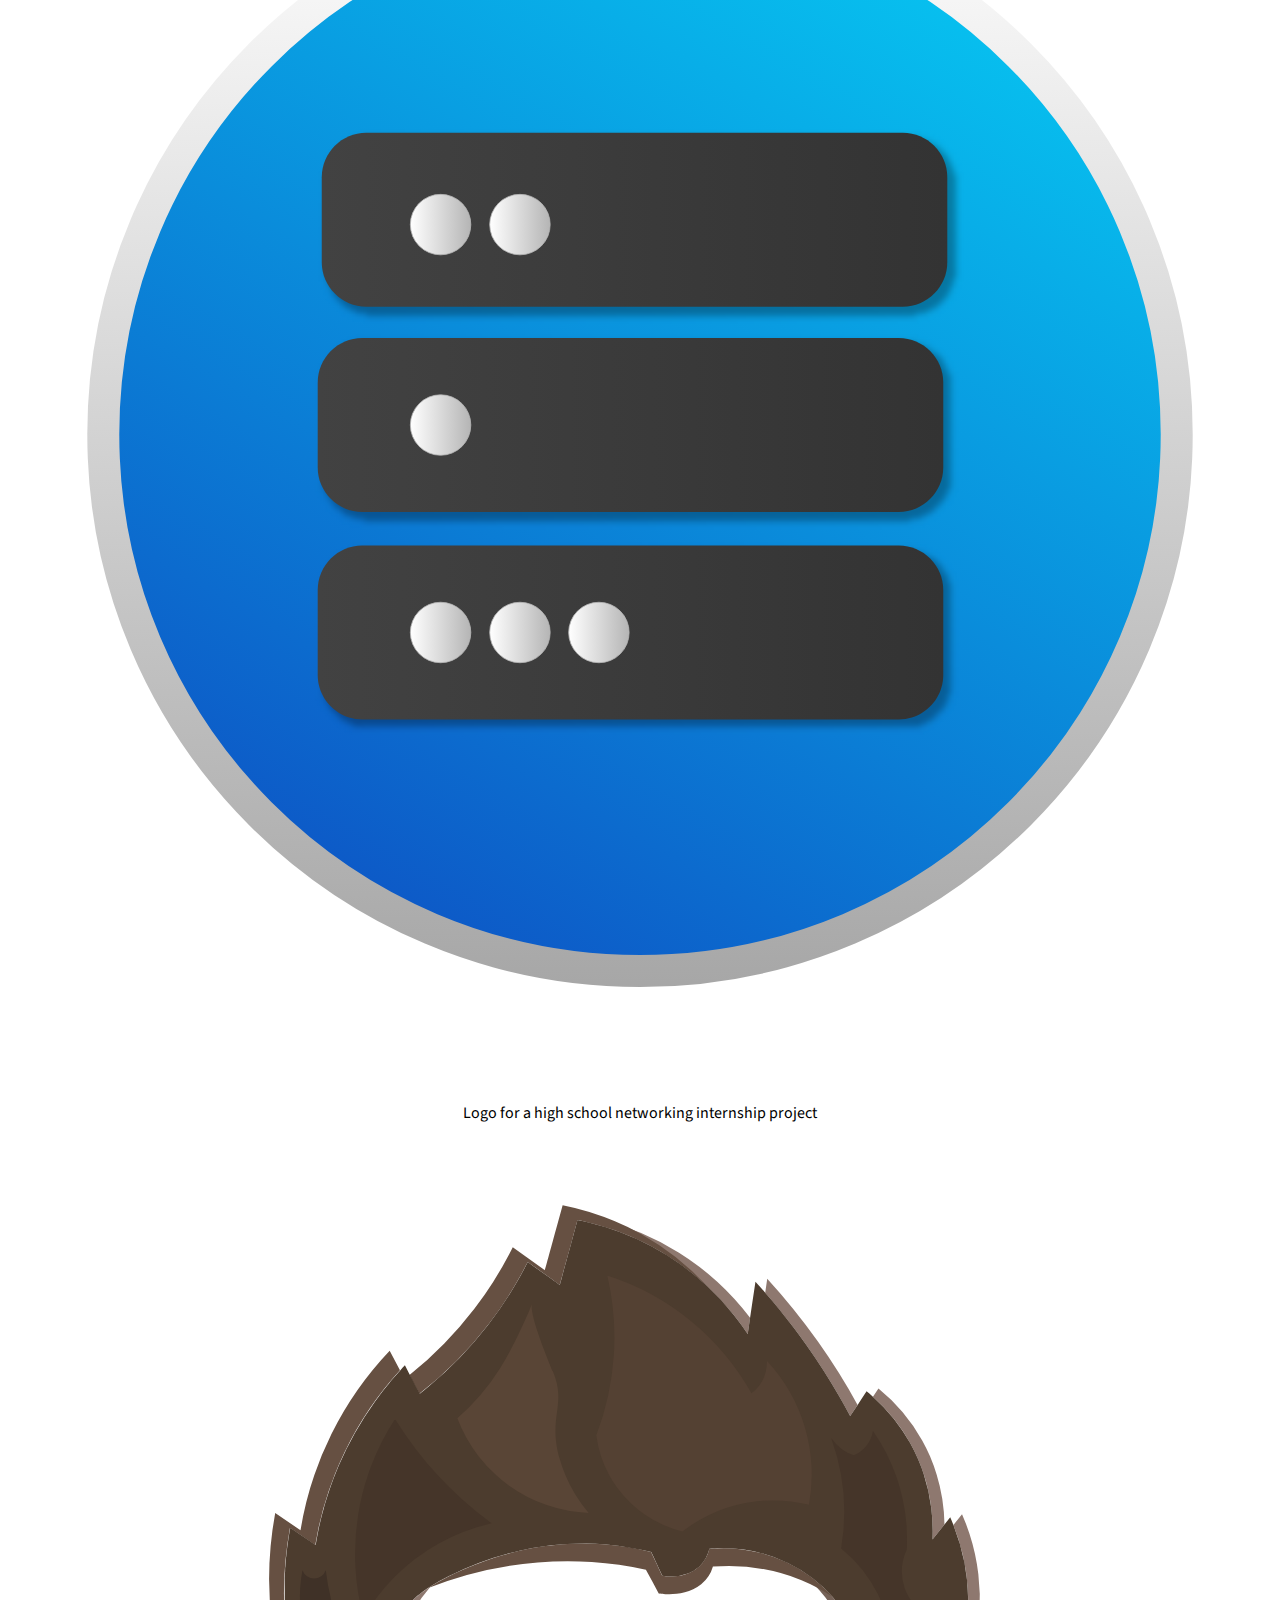
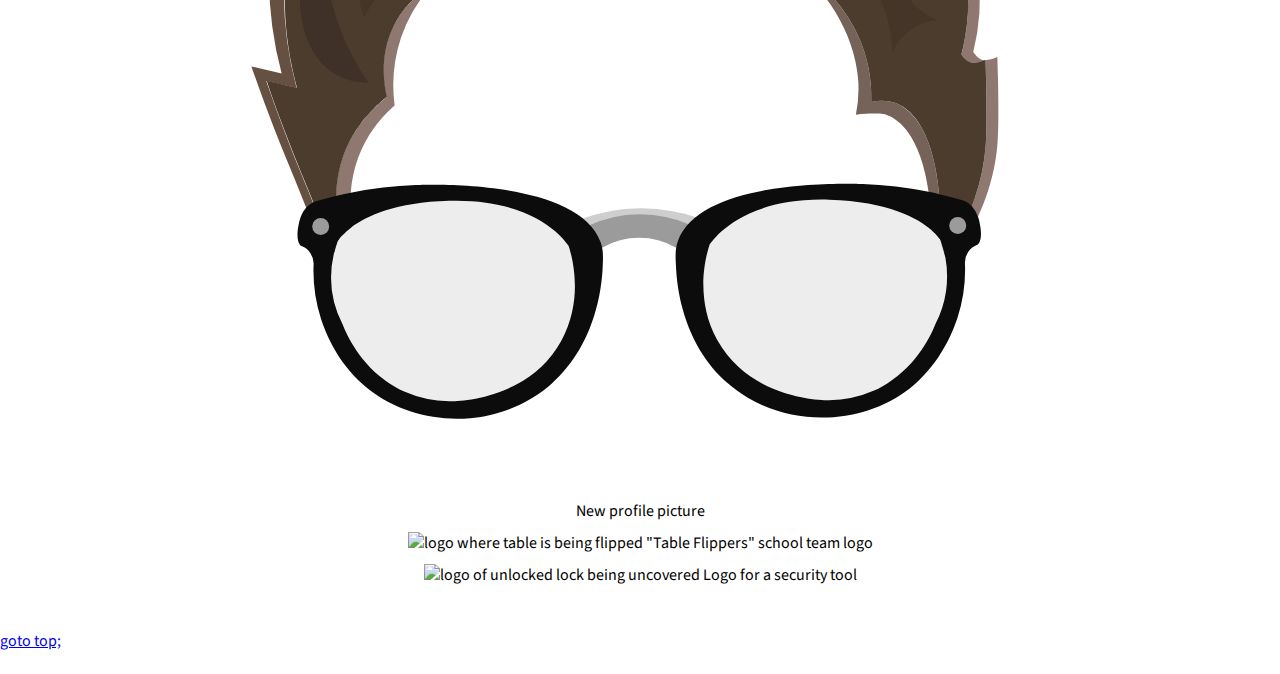
==== commit ba5b5151: "Grammar" ====
--- a/index.html
+++ b/index.html
@@ -21,7 +21,7 @@
           <!--<img alt="Profile image of Dylan Gardner" src="images/profileBland.svg" onmouseover="this.src='images/profileColor2.svg';" onmouseout="this.src='images/profileBland.svg';" width=220>-->
         <h1>Hello there,</h1>
         <!--<hr>-->
-        <p>I'm a programmer focusing on computer systems, Linux, and whatever else happens to fit my interests at the time. In my free time, I occasionally design digital things, read books, and cycle around in beautiful Salt Lake City, Utah.</p>
+        <p>I'm a programmer focusing on computer systems, Linux, and whatever else happens to fit my interests at any time. In my free time, I occasionally design digital things, read books, and cycle around in beautiful Salt Lake City, Utah.</p>
         <div class="bio-links">
           <a href="https://github.com/dylngg">Github</a>
           &nbsp;|&nbsp;
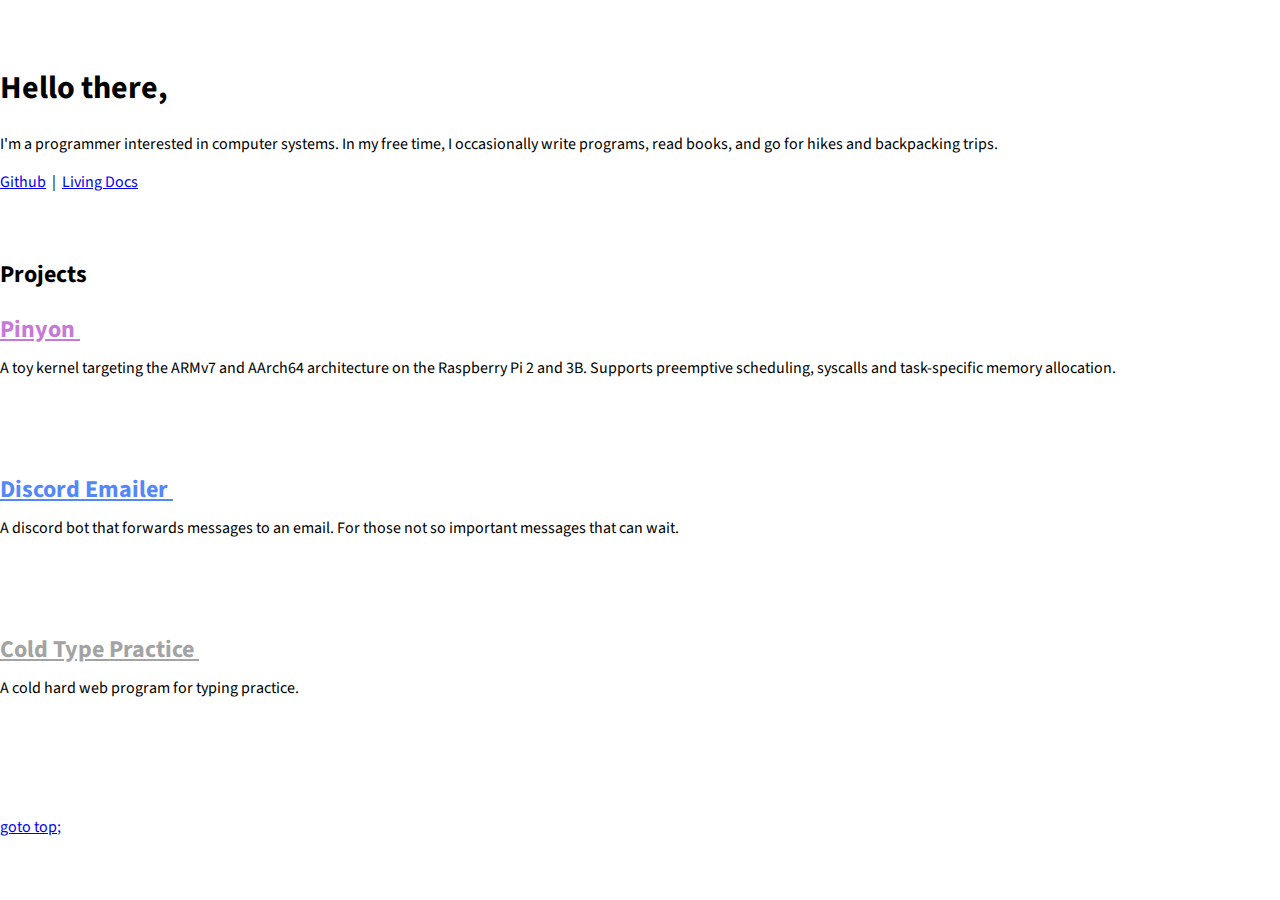
==== commit 8c7b8c5b: "Update web presence" ====
--- a/index.html
+++ b/index.html
@@ -21,7 +21,7 @@
           <!--<img alt="Profile image of Dylan Gardner" src="images/profileBland.svg" onmouseover="this.src='images/profileColor2.svg';" onmouseout="this.src='images/profileBland.svg';" width=220>-->
         <h1>Hello there,</h1>
         <!--<hr>-->
-        <p>I'm a programmer focusing on computer systems, Linux, and whatever else happens to fit my interests at any time. In my free time, I occasionally design digital things, read books, and cycle around in beautiful Salt Lake City, Utah.</p>
+        <p>I'm a programmer interested in computer systems. In my free time, I occasionally write programs, read books, and go for hikes and backpacking trips.</p>
         <div class="bio-links">
           <a href="https://github.com/dylngg">Github</a>
           &nbsp;|&nbsp;
@@ -34,80 +34,29 @@
   <br><br>
   <h2>Projects</h2>
   <div class="row">
-    <div class="one-half column" id="feature-arbiter-box">
-      <h2 id="feature-arbiter-title"><a href="https://gitlab.chpc.utah.edu/arbiter2/arbiter2">Arbiter&nbsp;</a></h2>
-      A Linux daemon that uses cgroups to monitor and manage user behavior on HPC login nodes. Built at <a href="https://www.chpc.utah.edu">CHPC</a> at the University of Utah. You can read it's paper freely <a href="https://dylngg.github.io/resources/arbiterTechPaper.pdf">on this site</a>.
+    <div class="one-half column" id="feature-pinyon-box">
+      <h2 id="feature-pinyon-title"><a href="https://github.com/dylngg/pinyon">Pinyon&nbsp;</a></h2>
+      A toy kernel targeting the ARMv7 and AArch64 architecture on the Raspberry Pi 2 and 3B. Supports preemptive scheduling, syscalls and task-specific memory allocation.
     </div>
-    <div class="one-half column" id="feature-cold-type-practice-box">
-      <h2 id="feature-cold-title"><a href="https://dylngg.github.io/cold-type-practice">Cold Type Practice&nbsp;</a></h2>
-      A cold hard web program for typing practice.
+    <!--
+    <div class="one-half column" id="feature-dawk-box">
+      <h2 id="feature-awk-title"><a href="https://github.com/dylngg/awk">Dylan's AWK&nbsp;</a></h2>
+      An AWK implementation, written in C++.
     </div>
-  </div>
-  <div class="row">
-    <div class="one-half column" id="feature-slc-box">
-      <h2 id="feature-slc-title"><a href="https://dylngg.github.io/slc-crime-heatmap">SLC Crime Heatmap&nbsp;</a></h2>
-      A interactive heatmap of crime since 2009 in Salt Lake City, UT.
-    </div>
+    -->
     <div class="one-half column" id="feature-discord-box">
       <h2 id="feature-discord-title"><a href="https://github.com/dylngg/discord-notification-emailer">Discord Emailer&nbsp;</a></h2>
       A discord bot that forwards messages to an email. For those not so important messages that can wait.
     </div>
   </div>
   <div class="row">
-    <div class="one-half column" id="feature-pinyon-box">
-      <h2 id="feature-pinyon-title"><a href="https://github.com/dylngg/pinyon">Pinyon&nbsp;</a></h2>
-      A toy kernel targeting the ARMv7 (32-bit) architecture on the Raspberry Pi 2. Supports preemptive scheduling, syscalls and task-specific memory allocation.
-    </div>
-    <div class="one-half column" id="feature-arbiterdoom-box">
-      <h2 id="feature-arbiterdoom-title"><a href="https://github.com/dylngg/arbiterdoom">arbiterdoom&nbsp;</a></h2>
-      <a href="http://psdoom.sourceforge.net/">psDooM</a> but where the processes belong to bad users detected by <a href="https://gitlab.chpc.utah.edu/arbiter2/arbiter2">Arbiter</a>.
+    <div class="one-half column" id="feature-cold-type-practice-box">
+      <h2 id="feature-cold-title"><a href="https://dylngg.github.io/cold-type-practice">Cold Type Practice&nbsp;</a></h2>
+      A cold hard web program for typing practice.
     </div>
   </div>
   <br>
   <br>
-  <div class="row">
-    <h2>Random Designs</h2>
-  </div>
-  <div class="row">
-    <div class="twelve columns center">
-      <img src="images/newton.svg" alt="Flat Design of Mountains with a House">
-      <span>The background for my <a href="old/index.html">old website</a> built back when I was 15-16</span>
-    </div>
-  </div>
-  <br>
-  <div class="row">
-    <div class="three columns center">
-        <img src="images/gopher.svg" alt="a evil detective gopher">
-        <span>Evil gopher logo for my senior <a href="https://github.com/call-buddy/call-buddy">capstone project</a></span>
-    </div>
-    <div class="three columns center">
-        <img src="images/rooster-logo.svg" alt="a rooster face">
-        <span>Abandoned rooster dashboard logo</span>
-    </div>
-    <div class="three columns center">
-        <img src="images/logo-square.svg" alt="historical logo of dylan gardner">
-        <span>Old personal logo</span>
-    </div>
-    <div class="three columns center">
-        <img src="images/net-logo.svg" alt="a switch setup icon">
-        <span>Logo for a high school networking internship project</span>
-    </div>
-  </div>
-  <div class="row">
-    <div class="three columns center">
-        <img src="images/profileBland.svg" alt="logo of dylan gardner">
-        <span>New profile picture</span>
-    </div>
-    <div class="three columns center">
-        <img src="images/tableFlippersLogo.svg" alt="logo where table is being flipped">
-        <span>"Table Flippers" school team logo</span>
-    </div>
-    <div class="three columns center">
-        <img src="images/sudoAnalyzer.svg" alt="logo of unlocked lock being uncovered">
-        <span>Logo for a security tool</span>
-    </div>
-  </div>
-  <br><br>
   <a href="#">goto top;</a>
   <br><br>
 </body>
--- a/css/extra.css
+++ b/css/extra.css
@@ -13,29 +13,17 @@
 .one-half h2 {
   margin-bottom: 10px;
 }
-#feature-arbiter-title a, #feature-arbiter-title a:visited {
-  color: #c84848;
-}
 #feature-discord-title a, #feature-discord-title a:visited {
   color: #5487F8;
 }
-#feature-cold-type-practice-title a, #feature-cold-type-practice-title a:visited {
+#feature-cold-title a, #feature-cold-title a:visited {
   color: #A3A3A3;
 }
-#feature-slc-title a, #feature-slc-title a:visited {
-  color: #EB672E;
-}
-#feature-wth-title a, #feature-wth-title a:visited {
-  color: #67CC3C;
+#feature-awk-title a, #feature-awk-title a:visited {
+  color: #D24646;
 }
 #feature-pinyon-title a, #feature-pinyon-title a:visited {
   color: #C679D7;
-}
-#feature-userctl-title a, #feature-userctl-title a:visited {
-  color: #1792D6;
-}
-#feature-arbiterdoom-title a, #feature-arbiterdoom-title a:visited {
-  color: #D19429;
 }
 .center {
   padding-top: 10px;
